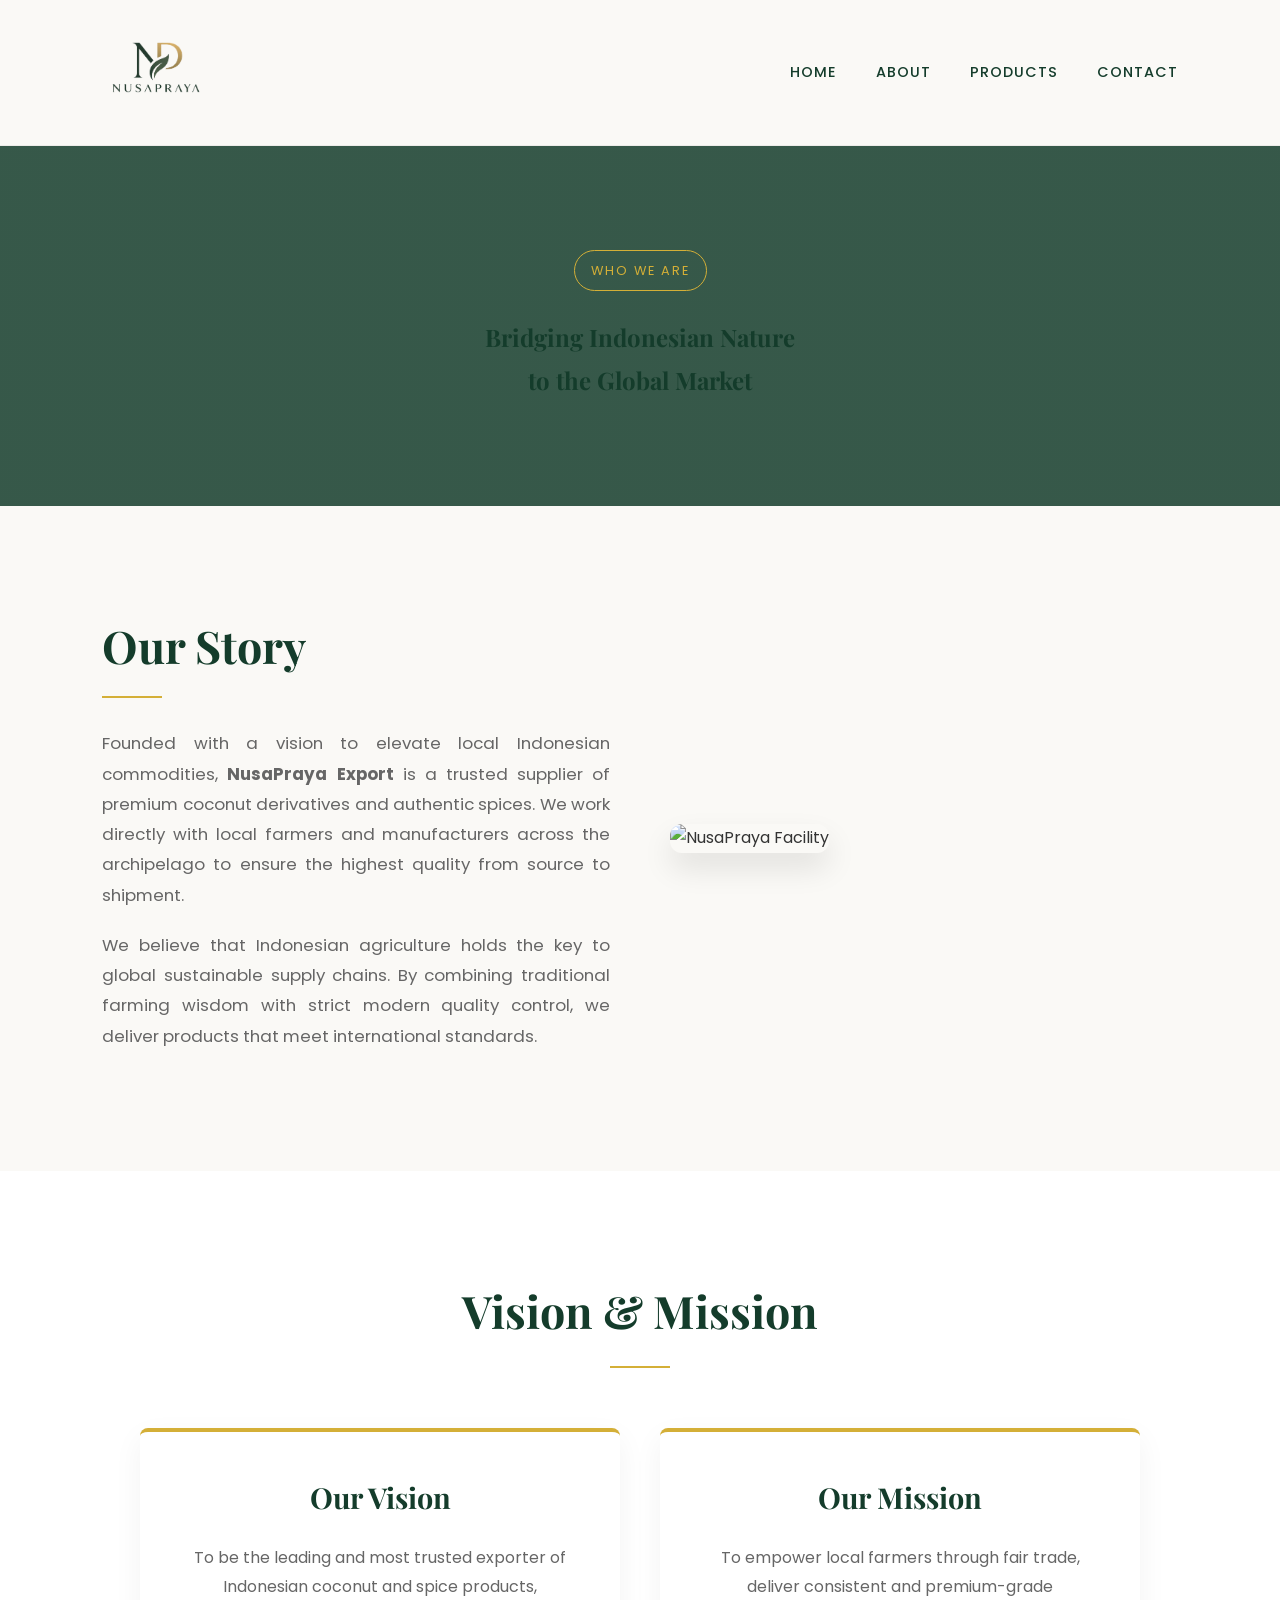
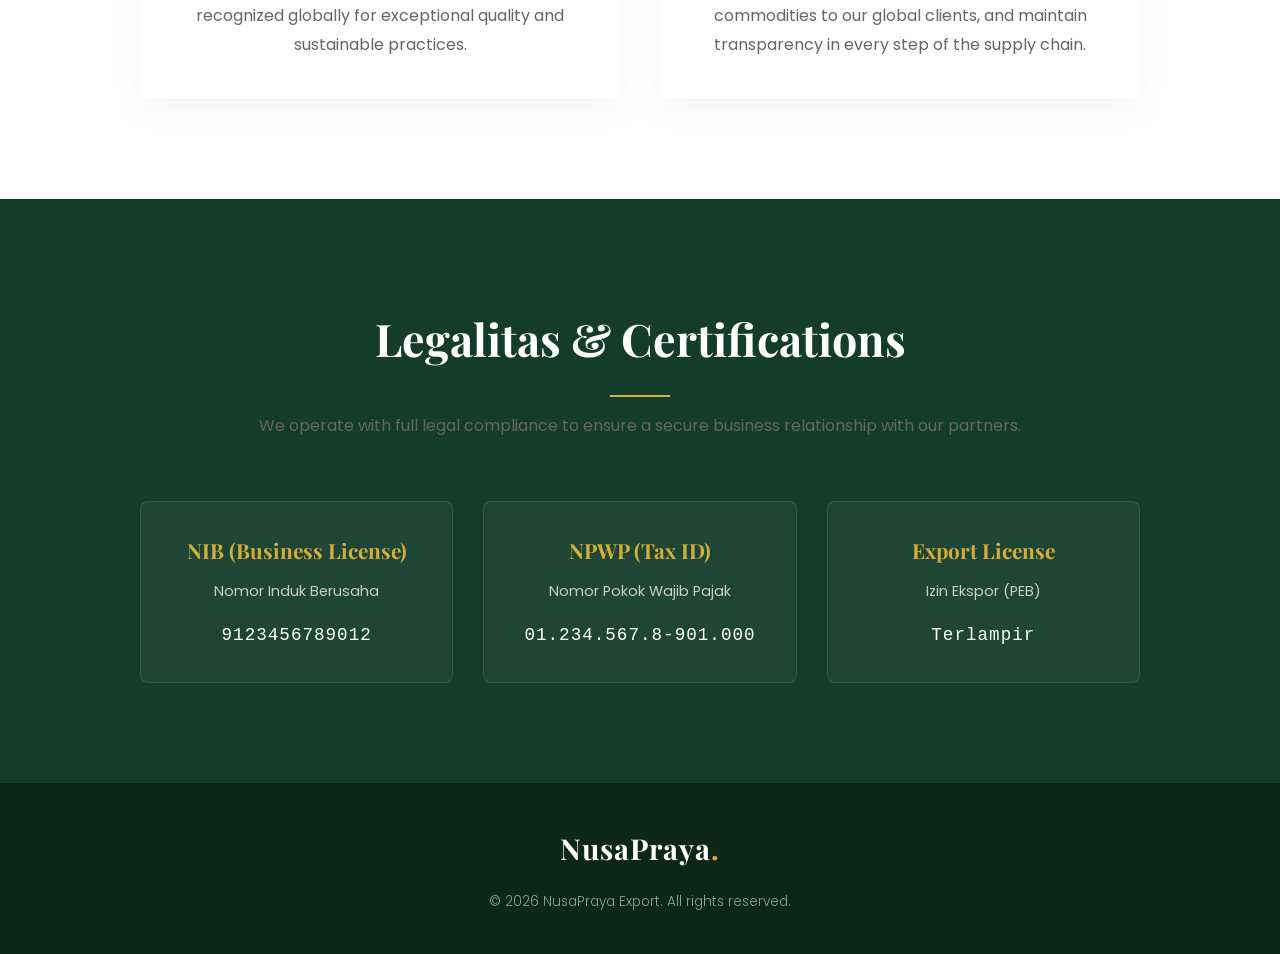
==== about.html @ 04ba330c "logo di semua halaman" ====
<!DOCTYPE html>
<html lang="en">
<head>
  <meta charset="UTF-8">
  <meta name="viewport" content="width=device-width, initial-scale=1.0">
  <title>About Us | NusaPraya Export</title>
  <link rel="icon" type="image/png" href="img/logo no bg.png">
  <link href="https://fonts.googleapis.com/css2?family=Playfair+Display:wght@600;700&family=Poppins:wght@300;400;500&display=swap" rel="stylesheet">
  <link rel="stylesheet" href="css/style.css">
</head>
<body>

  <header class="navbar">
    <div class="logo">
      <img src="img/logo no bg.png" alt="NusaPraya Logo" class="nav-logo">
    </div>
    <nav>
      <a href="index.html">Home</a>
      <a href="about.html">About</a> <!-- Menu About ditambahin -->
      <a href="products.html">Products</a>
      <a href="contact.html">Contact</a>
    </nav>
  </header>

  <!-- HERO ABOUT -->
  <section class="about-hero">
    <div class="hero-content">
      <span class="badge">Who We Are</span>
      <h1>Bridging Indonesian Nature<br>to the Global Market</h1>
    </div>
  </section>

  <!-- COMPANY STORY -->
  <section class="about-section">
    <div class="about-grid">
      <div class="about-text">
        <h2 class="section-title-left">Our Story</h2>
        <div class="divider-left"></div>
        <p>Founded with a vision to elevate local Indonesian commodities, <strong>NusaPraya Export</strong> is a trusted supplier of premium coconut derivatives and authentic spices. We work directly with local farmers and manufacturers across the archipelago to ensure the highest quality from source to shipment.</p>
        <p>We believe that Indonesian agriculture holds the key to global sustainable supply chains. By combining traditional farming wisdom with strict modern quality control, we deliver products that meet international standards.</p>
      </div>
      <div class="about-image">
        <!-- Ganti dengan gambar gudang / petani / tim lo -->
        <img src="https://images.unsplash.com/photo-1596040033229-a9821ebd058d?q=80&w=800&auto=format&fit=crop" alt="NusaPraya Facility" class="about-img">
      </div>
    </div>
  </section>

  <!-- VISION & MISSION -->
  <section class="vm-section alternate-bg">
    <div class="section-title">
      <h2>Vision & Mission</h2>
      <div class="divider"></div>
    </div>
    <div class="vm-grid">
      <div class="vm-card">
        <h3>Our Vision</h3>
        <p>To be the leading and most trusted exporter of Indonesian coconut and spice products, recognized globally for exceptional quality and sustainable practices.</p>
      </div>
      <div class="vm-card">
        <h3>Our Mission</h3>
        <p>To empower local farmers through fair trade, deliver consistent and premium-grade commodities to our global clients, and maintain transparency in every step of the supply chain.</p>
      </div>
    </div>
  </section>

  <!-- LEGALITAS & SERTIFIKASI -->
  <section class="legal-section">
    <div class="section-title">
      <h2>Legalitas & Certifications</h2>
      <div class="divider"></div>
      <p style="color: #666; margin-top: 15px;">We operate with full legal compliance to ensure a secure business relationship with our partners.</p>
    </div>
    <div class="legal-grid">
      <div class="legal-card">
        <h3>NIB (Business License)</h3>
        <p>Nomor Induk Berusaha</p>
        <p class="legal-number">9123456789012</p>
      </div>
      <div class="legal-card">
        <h3>NPWP (Tax ID)</h3>
        <p>Nomor Pokok Wajib Pajak</p>
        <p class="legal-number">01.234.567.8-901.000</p>
      </div>
      <div class="legal-card">
        <h3>Export License</h3>
        <p>Izin Ekspor (PEB)</p>
        <p class="legal-number">Terlampir</p>
      </div>
    </div>
  </section>

  <footer>
    <div class="footer-content">
      <div class="logo">NusaPraya<span>.</span></div>
      <p>&copy; 2026 NusaPraya Export. All rights reserved.</p>
    </div>
  </footer>

</body>
</html>
---- css/style.css ----
/* ================= VARIABLES ================= */
:root {
  --primary-green: #143c2b; /* Hijau Zamrud Gelap */
  --accent-gold: #d4af37;   /* Emas Mewah */
  --bg-light: #faf9f6;      /* Krem Bersih */
  --text-dark: #333333;
  --text-light: #666666;
}

* {
  margin: 0;
  padding: 0;
  box-sizing: border-box;
}

html {
  scroll-behavior: smooth;
}

body {
  background-color: var(--bg-light);
  color: var(--text-dark);
  font-family: 'Poppins', sans-serif;
  line-height: 1.8;
}

h1, h2, h3, h4 {
  font-family: 'Playfair Display', serif;
  color: var(--primary-green);
}

/* ================= NAVBAR ================= */
.navbar {
  display: flex;
  justify-content: space-between;
  align-items: center;
  padding: 25px 8%;
  background-color: rgba(250, 249, 246, 0.95);
  position: sticky;
  top: 0;
  z-index: 1000;
  border-bottom: 1px solid rgba(0,0,0,0.05);
}

.logo {
  font-family: 'Playfair Display', serif;
  font-size: 1.8rem;
  font-weight: 700;
  color: var(--primary-green);
  letter-spacing: 1px;
}

.logo span {
  color: var(--accent-gold);
}

.navbar nav a {
  text-decoration: none;
  color: var(--primary-green);
  margin-left: 35px;
  font-size: 0.9rem;
  font-weight: 500;
  text-transform: uppercase;
  letter-spacing: 1px;
  transition: color 0.3s;
}

.navbar nav a:hover {
  color: var(--accent-gold);
}

/* ================= HERO ================= */
.hero {
  height: 90vh;
  display: flex;
  align-items: center;
  justify-content: center;
  text-align: center;
  /* Pastikan gambar hero ada di folder img */
  background: linear-gradient(rgba(20, 60, 43, 0.85), rgba(20, 60, 43, 0.85)), url('../img/hero-banner.jpg') center/cover;
  color: white;
  padding: 0 20px;
}

.hero-content {
  max-width: 800px;
}

.badge {
  display: inline-block;
  border: 1px solid var(--accent-gold);
  color: var(--accent-gold);
  padding: 8px 16px;
  border-radius: 50px;
  font-size: 0.8rem;
  text-transform: uppercase;
  letter-spacing: 2px;
  margin-bottom: 25px;
}

.hero h1 {
  font-size: 4rem;
  color: white;
  line-height: 1.1;
  margin-bottom: 25px;
}

.hero p {
  font-size: 1.1rem;
  font-weight: 300;
  margin-bottom: 40px;
  color: #e0e0e0;
}

.btn-gold {
  display: inline-block;
  background-color: var(--accent-gold);
  color: var(--primary-green);
  padding: 15px 40px;
  text-decoration: none;
  font-weight: 600;
  letter-spacing: 1px;
  text-transform: uppercase;
  font-size: 0.9rem;
  transition: all 0.3s ease;
}

.btn-gold:hover {
  background-color: #b8952c;
  color: white;
}

/* ================= SECTIONS & TITLES ================= */
.section-title {
  text-align: center;
  margin-bottom: 60px;
}

.section-title h2 {
  font-size: 2.8rem;
  margin-bottom: 15px;
}

.divider {
  height: 2px;
  width: 60px;
  background-color: var(--accent-gold);
  margin: 0 auto;
}

.section-title p {
  margin-top: 20px;
  color: var(--text-light);
}

/* ================= CATEGORIES ================= */
.categories {
  padding: 100px 8%;
}

.category-grid {
  display: grid;
  grid-template-columns: repeat(auto-fit, minmax(350px, 1fr));
  gap: 40px;
}

.category-card {
  background: white;
  border-radius: 4px;
  overflow: hidden;
  box-shadow: 0 10px 30px rgba(0,0,0,0.05);
  transition: transform 0.3s ease;
}

.category-card:hover {
  transform: translateY(-10px);
}

.card-image {
  height: 250px;
  background-size: cover;
  background-position: center;
}

.coconut-bg {
  background-image: url('../img/image.png');
}

.spices-bg {
  background-image: url('../img/spices.png');
}

.card-content {
  padding: 40px;
}

.card-content h3 {
  font-size: 1.8rem;
  margin-bottom: 15px;
}

.card-content p {
  color: var(--text-light);
  margin-bottom: 25px;
  font-size: 0.95rem;
}

.link-arrow {
  color: var(--primary-green);
  text-decoration: none;
  font-weight: 600;
  text-transform: uppercase;
  font-size: 0.85rem;
  letter-spacing: 1px;
  border-bottom: 1px solid var(--accent-gold);
  padding-bottom: 5px;
  transition: color 0.3s;
}

.link-arrow:hover {
  color: var(--accent-gold);
}

/* ================= WHY US ================= */
.why {
  background-color: var(--primary-green);
  padding: 100px 8%;
}

.text-white h2 {
  color: white;
}

.why-grid {
  display: grid;
  grid-template-columns: repeat(auto-fit, minmax(220px, 1fr));
  gap: 40px;
  text-align: center;
}

.why-item h4 {
  color: var(--accent-gold);
  font-size: 1.3rem;
  margin-bottom: 15px;
}

.why-item p {
  color: #cccccc;
  font-size: 0.9rem;
  font-weight: 300;
}

/* ================= CONTACT CTA ================= */
.contact-cta {
  text-align: center;
  padding: 120px 20px;
  background-color: var(--bg-light);
}

.contact-cta h2 {
  font-size: 3rem;
  margin-bottom: 20px;
}

.contact-cta p {
  color: var(--text-light);
  margin-bottom: 40px;
  font-size: 1.1rem;
}

.btn-dark {
  display: inline-block;
  background-color: var(--primary-green);
  color: white;
  padding: 16px 45px;
  text-decoration: none;
  font-weight: 500;
  letter-spacing: 1px;
  text-transform: uppercase;
  font-size: 0.9rem;
  border-radius: 2px;
  transition: background-color 0.3s;
}

.btn-dark:hover {
  background-color: #0a2318;
}

/* ================= PRODUCT PAGE ================= */
.product-section {
  padding: 100px 8%;
}

.alternate-bg {
  background-color: white;
}

.product-grid {
  display: grid;
  grid-template-columns: repeat(auto-fit, minmax(300px, 1fr));
  gap: 40px; /* Jarak antar kotak dilebarin dikit */
  max-width: 1200px;
  margin: 0 auto;
}

.product-card {
  background-color: white; /* Kotak selalu putih bersih */
  border-radius: 12px; /* Bikin sudut agak melengkung, lebih modern */
  box-shadow: 0 4px 15px rgba(0,0,0,0.05); /* Bayangan halus */
  transition: all 0.4s ease;
  overflow: hidden;
  display: flex;
  flex-direction: column;
  border: 1px solid rgba(0,0,0,0.03); /* Border tipis banget biar tegas */
}

.product-card:hover {
  box-shadow: 0 15px 35px rgba(20, 60, 43, 0.15); /* Bayangan hijau elegan pas di-hover */
  transform: translateY(-8px); /* Naik lebih tinggi dikit */
}

/* Styling untuk gambar produk */
.product-img {
  width: 100%;
  height: 250px; /* Gambar dibikin lebih jangkung/gede */
  object-fit: contain; /* INI KUNCINYA: Biar gambar utuh ga kepotong */
  background-color: #f8f8f8; /* Kasih background abu muda buat gambar yg transparan */
  padding: 20px; /* Kasih jarak biar produk ga mentok pinggir */
  border-bottom: 1px solid rgba(0,0,0,0.05);
}

/* Jarak teks di dalam card */
.product-card h3 {
  font-size: 1.4rem;
  margin-top: 25px;
  margin-bottom: 10px;
  color: var(--primary-green);
  padding: 0 30px;
  text-align: center; /* Teks judul jadi di tengah */
}

.product-card p {
  color: var(--text-light);
  font-size: 0.95rem;
  padding: 0 30px 30px 30px;
  text-align: center; /* Teks deskripsi di tengah */
  flex-grow: 1; /* Biar kotak tetap sejajar walau teksnya beda panjang */
}

/* ================= FOOTER ================= */
footer {
  background-color: #0d261a;
  padding: 40px;
  text-align: center;
}

.footer-content .logo {
  color: white;
  margin-bottom: 15px;
}

footer p {
  color: #88a395;
  font-size: 0.85rem;
  font-weight: 300;
}

/* ================= RESPONSIVE ================= */
@media (max-width: 900px) {
  .hero h1 { font-size: 2.8rem; }
  .navbar { flex-direction: column; padding: 20px; }
  .navbar nav { margin-top: 15px; }
  .navbar nav a { margin: 0 10px; font-size: 0.8rem; }
  .section-title h2 { font-size: 2.2rem; }
  .categories { padding: 60px 5%; }
  .product-section { padding: 60px 5%; }
} 

/* ================= CONTACT PAGE ================= */
.contact-section {
  display: flex;
  flex-wrap: wrap;
  min-height: 80vh; /* Biar tingginya pas di layar */
}

.contact-info {
  flex: 1;
  padding: 80px 8%;
  background-color: var(--bg-light);
  min-width: 350px;
}

.contact-map {
  flex: 1;
  min-width: 350px;
  min-height: 500px;
}

.section-title-left {
  font-size: 2.8rem;
  color: var(--primary-green);
  margin-bottom: 10px;
}

.divider-left {
  height: 2px;
  width: 60px;
  background-color: var(--accent-gold);
  margin-bottom: 30px;
}

.contact-desc {
  color: var(--text-light);
  margin-bottom: 40px;
  font-size: 1.1rem;
}

.info-block {
  margin-bottom: 30px;
}

.info-block h4 {
  color: var(--primary-green);
  font-size: 1.2rem;
  margin-bottom: 10px;
}

.info-block p {
  color: var(--text-light);
  line-height: 1.8;
}

.info-block a {
  color: var(--text-light);
  text-decoration: none;
  transition: color 0.3s;
}

.info-block a:hover {
  color: var(--accent-gold);
}

/* Responsive buat HP */
@media (max-width: 768px) {
  .contact-section {
    flex-direction: column;
  }
  .contact-info {
    padding: 60px 5%;
  }
  .contact-map {
    min-height: 400px;
  }
}

.nav-logo {
  height: 80px; /* Sesuaikan tingginya biar pas di navbar */
  width: auto;
}

/* ================= ABOUT PAGE ================= */
.about-hero {
  height: 40vh;
  display: flex;
  align-items: center;
  justify-content: center;
  text-align: center;
  background: linear-gradient(rgba(20, 60, 43, 0.85), rgba(20, 60, 43, 0.85)), url('https://images.unsplash.com/photo-1587304956236-7b4204082845?q=80&w=1920&auto=format&fit=crop') center/cover;
  color: white;
  padding: 0 20px;
}

.about-section {
  padding: 100px 8%;
}

.about-grid {
  display: grid;
  grid-template-columns: 1fr 1fr;
  gap: 60px;
  align-items: center;
  max-width: 1200px;
  margin: 0 auto;
}

.about-text p {
  color: var(--text-light);
  margin-bottom: 20px;
  font-size: 1.05rem;
  text-align: justify;
}

.about-img {
  width: 100%;
  border-radius: 12px;
  box-shadow: 0 15px 30px rgba(0,0,0,0.1);
  object-fit: cover;
}

/* Vision & Mission */
.vm-section {
  padding: 100px 8%;
}

.vm-grid {
  display: grid;
  grid-template-columns: 1fr 1fr;
  gap: 40px;
  max-width: 1000px;
  margin: 0 auto;
}

.vm-card {
  background: white;
  padding: 40px;
  border-radius: 8px;
  border-top: 4px solid var(--accent-gold);
  box-shadow: 0 10px 30px rgba(0,0,0,0.05);
  text-align: center;
}

.vm-card h3 {
  font-size: 1.8rem;
  margin-bottom: 20px;
}

.vm-card p {
  color: var(--text-light);
}

/* Legalitas */
.legal-section {
  padding: 100px 8%;
  background-color: var(--primary-green);
  color: white;
}

.legal-section .section-title h2 {
  color: white;
}

.legal-grid {
  display: grid;
  grid-template-columns: repeat(auto-fit, minmax(250px, 1fr));
  gap: 30px;
  max-width: 1000px;
  margin: 0 auto;
  text-align: center;
}

.legal-card {
  background: rgba(255, 255, 255, 0.05);
  border: 1px solid rgba(255, 255, 255, 0.1);
  padding: 30px;
  border-radius: 8px;
}

.legal-card h3 {
  color: var(--accent-gold);
  font-size: 1.3rem;
  margin-bottom: 10px;
}

.legal-card p {
  color: #ccc;
  font-size: 0.9rem;
}

.legal-number {
  margin-top: 15px;
  font-family: monospace;
  font-size: 1.1rem !important;
  color: white !important;
  letter-spacing: 1px;
}

/* Responsive */
@media (max-width: 900px) {
  .about-grid, .vm-grid {
    grid-template-columns: 1fr;
  }
  .about-section, .vm-section, .legal-section {
    padding: 60px 5%;
  }
}
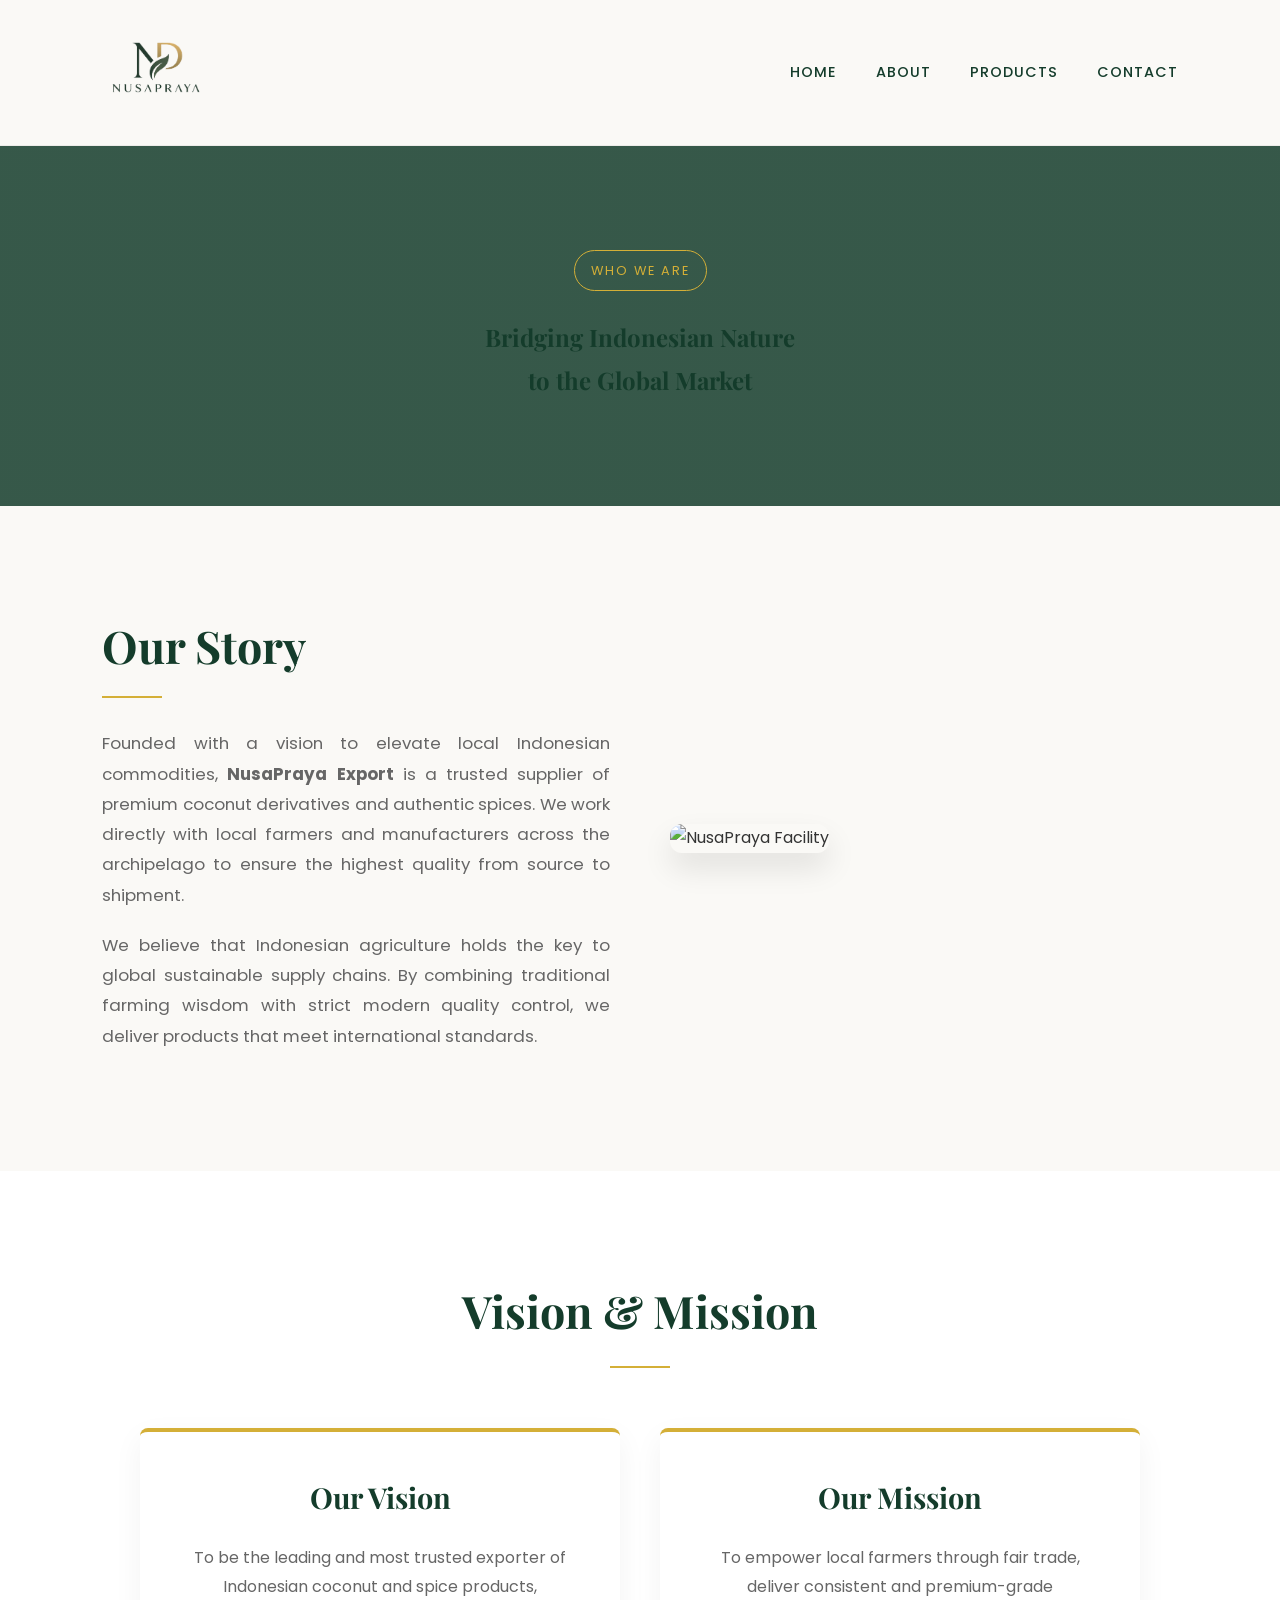
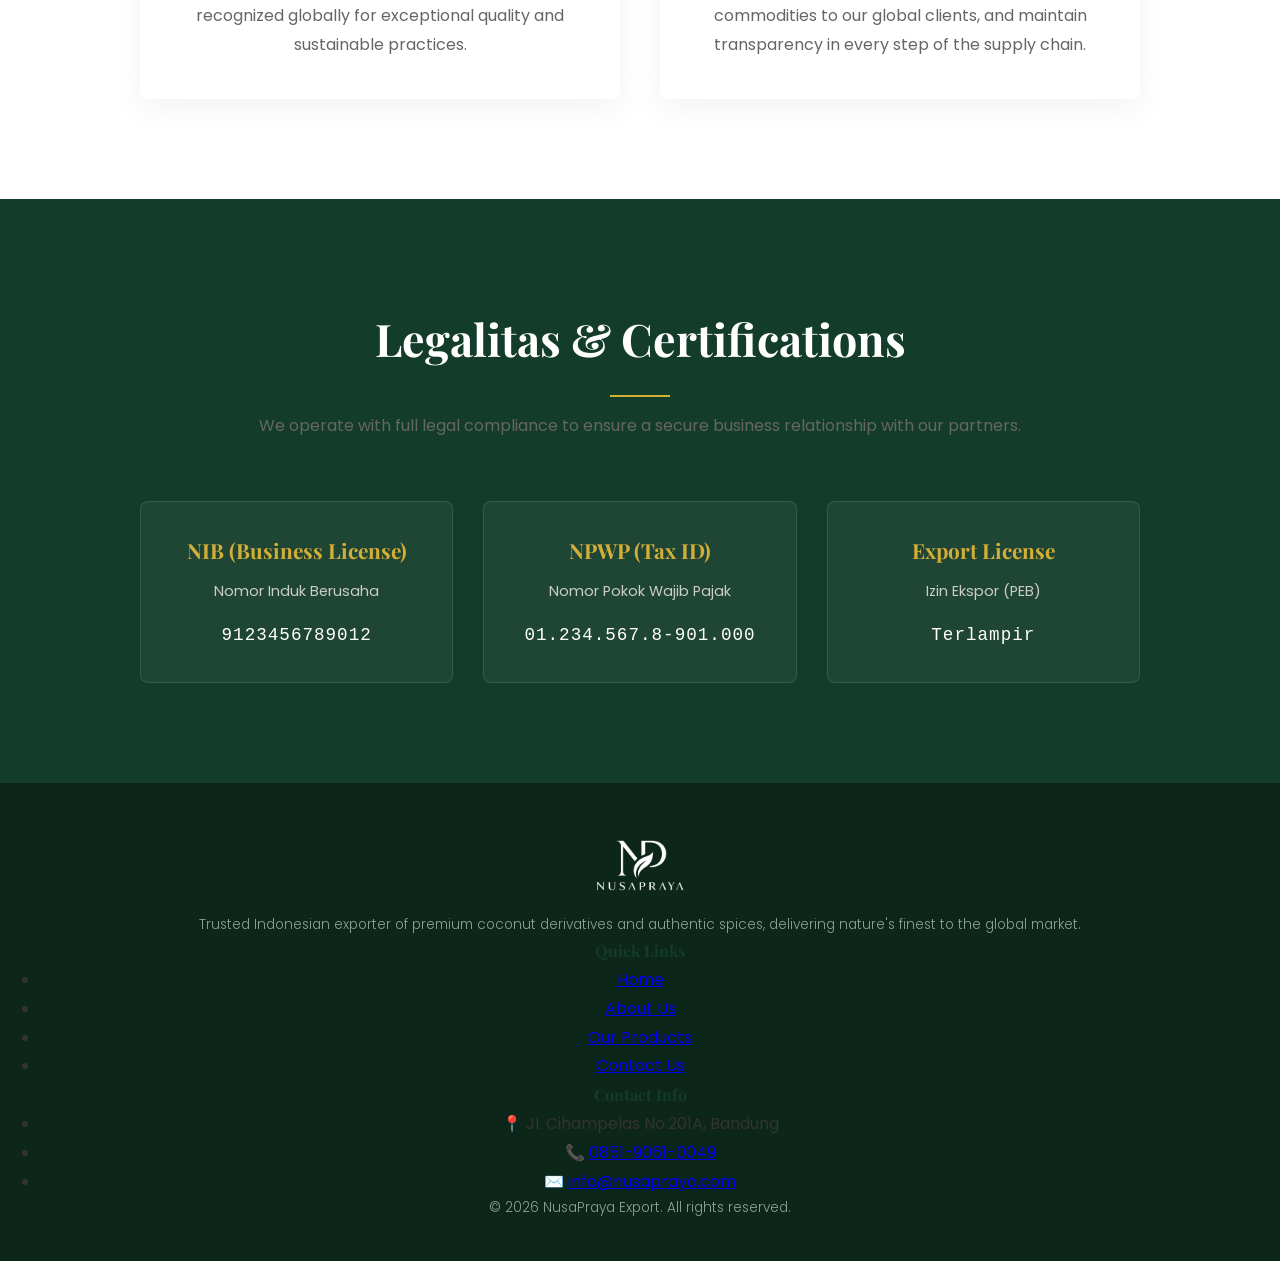
==== commit 70d02a5e: "footer" ====
--- a/about.html
+++ b/about.html
@@ -90,9 +90,43 @@
     </div>
   </section>
 
+    <!-- FOOTER BARU -->
   <footer>
-    <div class="footer-content">
-      <div class="logo">NusaPraya<span>.</span></div>
+    <div class="footer-container">
+      
+      <!-- Kolom 1: Logo & Deskripsi -->
+      <div class="footer-col">
+        <div class="footer-logo">
+          <img src="img/logo no bg.png" alt="NusaPraya Logo" class="nav-logo" style="filter: brightness(0) invert(1);"> <!-- Filter biar logo jadi putih -->
+        </div>
+        <p class="footer-desc">Trusted Indonesian exporter of premium coconut derivatives and authentic spices, delivering nature's finest to the global market.</p>
+      </div>
+
+      <!-- Kolom 2: Quick Links -->
+      <div class="footer-col">
+        <h4>Quick Links</h4>
+        <ul class="footer-links">
+          <li><a href="index.html">Home</a></li>
+          <li><a href="about.html">About Us</a></li>
+          <li><a href="products.html">Our Products</a></li>
+          <li><a href="contact.html">Contact Us</a></li>
+        </ul>
+      </div>
+
+      <!-- Kolom 3: Kontak -->
+      <div class="footer-col">
+        <h4>Contact Info</h4>
+        <ul class="footer-links">
+          <li>📍 Jl. Cihampelas No.201A, Bandung</li>
+          <li>📞 <a href="tel:+6285190610049">0851-9061-0049</a></li>
+          <li>✉️ <a href="mailto:info@nusapraya.com">info@nusapraya.com</a></li>
+        </ul>
+      </div>
+
+    </div>
+
+    <!-- Copyright -->
+    <div class="footer-bottom">
       <p>&copy; 2026 NusaPraya Export. All rights reserved.</p>
     </div>
   </footer>
--- a/css/style.css
+++ b/css/style.css
@@ -582,4 +582,99 @@
   .about-section, .vm-section, .legal-section {
     padding: 60px 5%;
   }
+}
+
+/* ================= PRODUCT DETAIL PAGE ================= */
+.detail-section {
+  padding: 100px 8%;
+  background-color: var(--bg-light);
+}
+
+.detail-grid {
+  display: grid;
+  grid-template-columns: 1fr 1fr;
+  gap: 60px;
+  max-width: 1200px;
+  margin: 0 auto;
+  align-items: start;
+}
+
+.detail-image img {
+  width: 100%;
+  border-radius: 12px;
+  box-shadow: 0 10px 30px rgba(0,0,0,0.1);
+  object-fit: cover;
+  background-color: white;
+  padding: 20px;
+}
+
+.detail-info h1 {
+  font-size: 2.8rem;
+  color: var(--primary-green);
+  margin-bottom: 10px;
+}
+
+.detail-desc {
+  color: var(--text-light);
+  font-size: 1.05rem;
+  margin-bottom: 30px;
+  line-height: 1.8;
+}
+
+.spec-heading {
+  font-size: 1.5rem;
+  color: var(--primary-green);
+  margin-bottom: 15px;
+  border-bottom: 1px solid rgba(0,0,0,0.1);
+  padding-bottom: 10px;
+}
+
+/* Tombol View Details di Katalog */
+.btn-detail {
+  display: inline-block;
+  text-align: center;
+  background-color: transparent;
+  color: var(--primary-green);
+  border: 1px solid var(--primary-green);
+  padding: 10px 20px;
+  margin: 0 30px 30px 30px;
+  border-radius: 4px;
+  font-family: 'Poppins', sans-serif;
+  font-weight: 500;
+  text-decoration: none;
+  cursor: pointer;
+  transition: all 0.3s ease;
+}
+
+.btn-detail:hover {
+  background-color: var(--primary-green);
+  color: white;
+}
+
+/* Responsive */
+@media (max-width: 900px) {
+  .detail-grid {
+    grid-template-columns: 1fr;
+  }
+  .detail-section {
+    padding: 60px 5%;
+  }
+}
+
+/* Tombol WhatsApp di Halaman Detail */
+.btn-wa-modal {
+  display: block;
+  text-align: center;
+  background-color: #25D366; /* Warna hijau khas WhatsApp */
+  color: white !important; /* Biar teksnya putih, bukan biru link */
+  padding: 15px;
+  text-decoration: none; /* Hilangin garis bawah */
+  border-radius: 4px;
+  font-weight: 600;
+  transition: background-color 0.3s;
+  max-width: 300px;
+}
+
+.btn-wa-modal:hover {
+  background-color: #128C7E; /* Hijau agak gelap pas di-hover */
 }
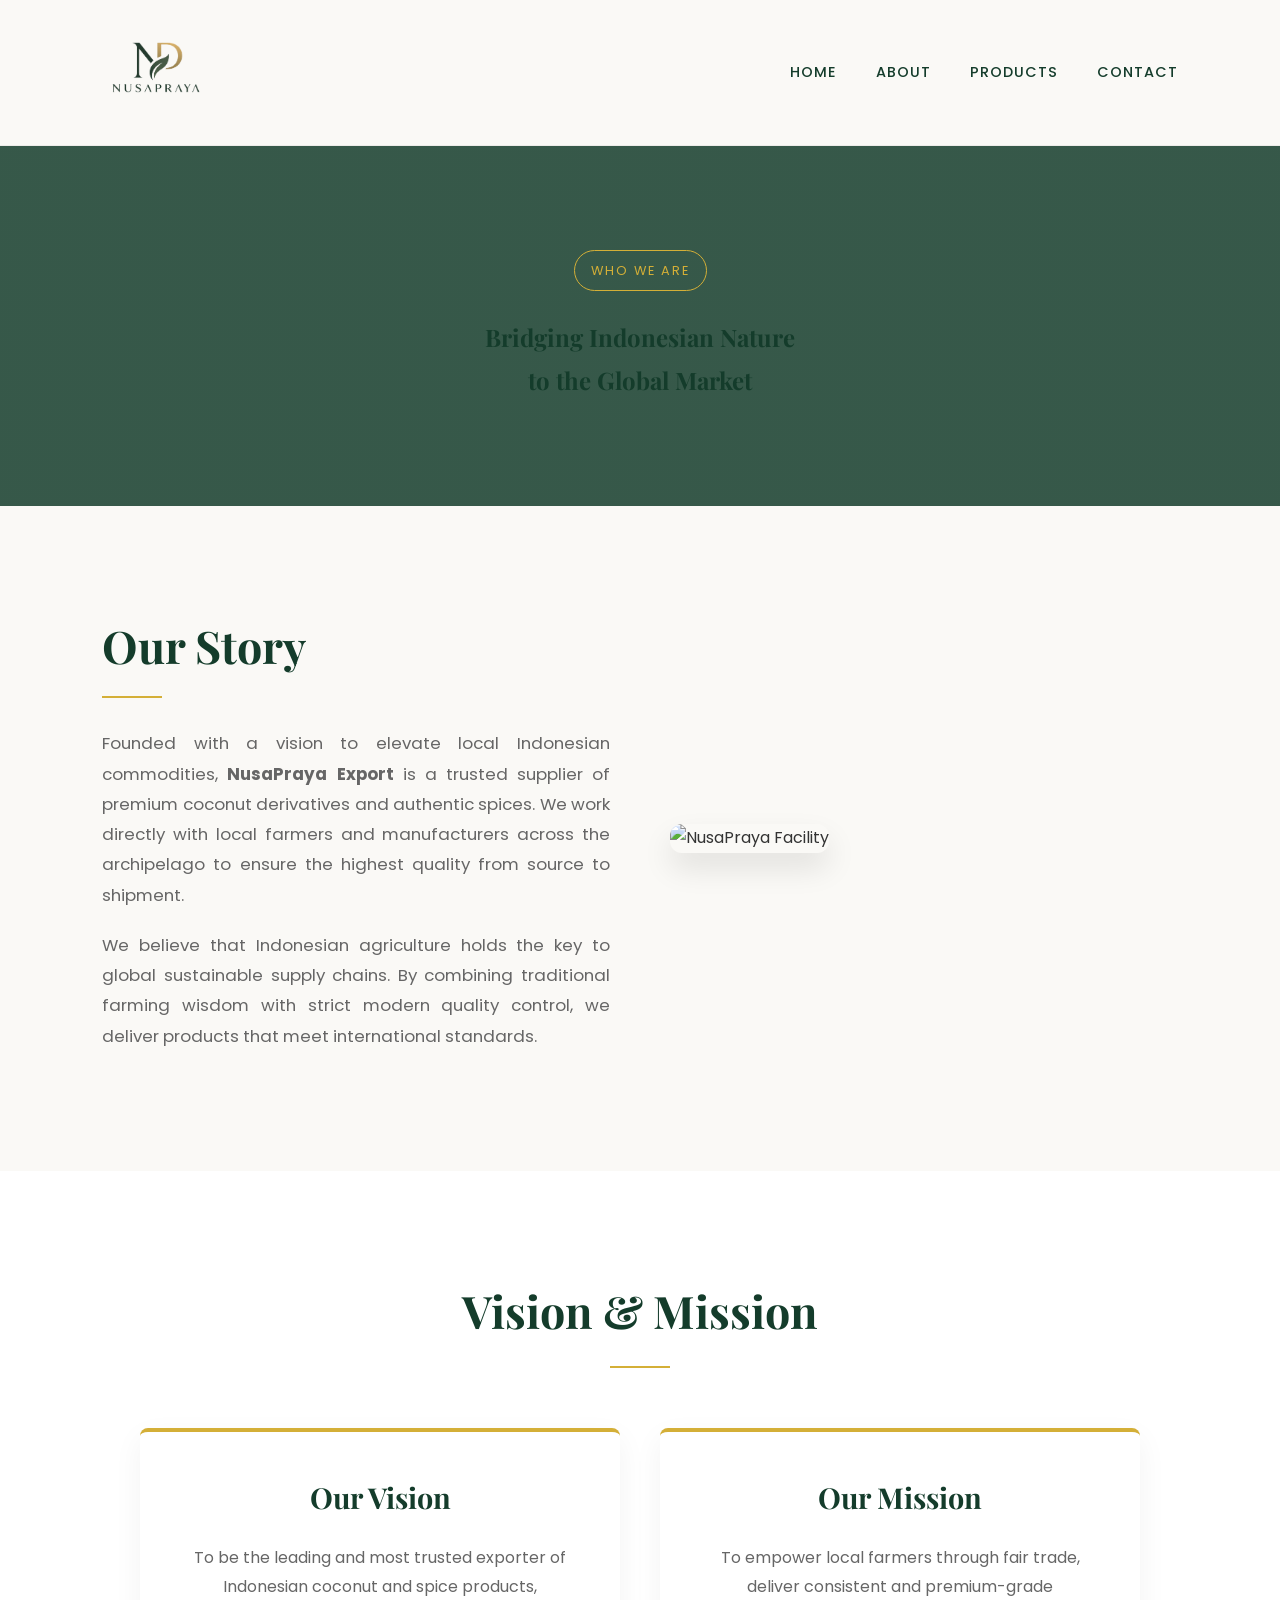
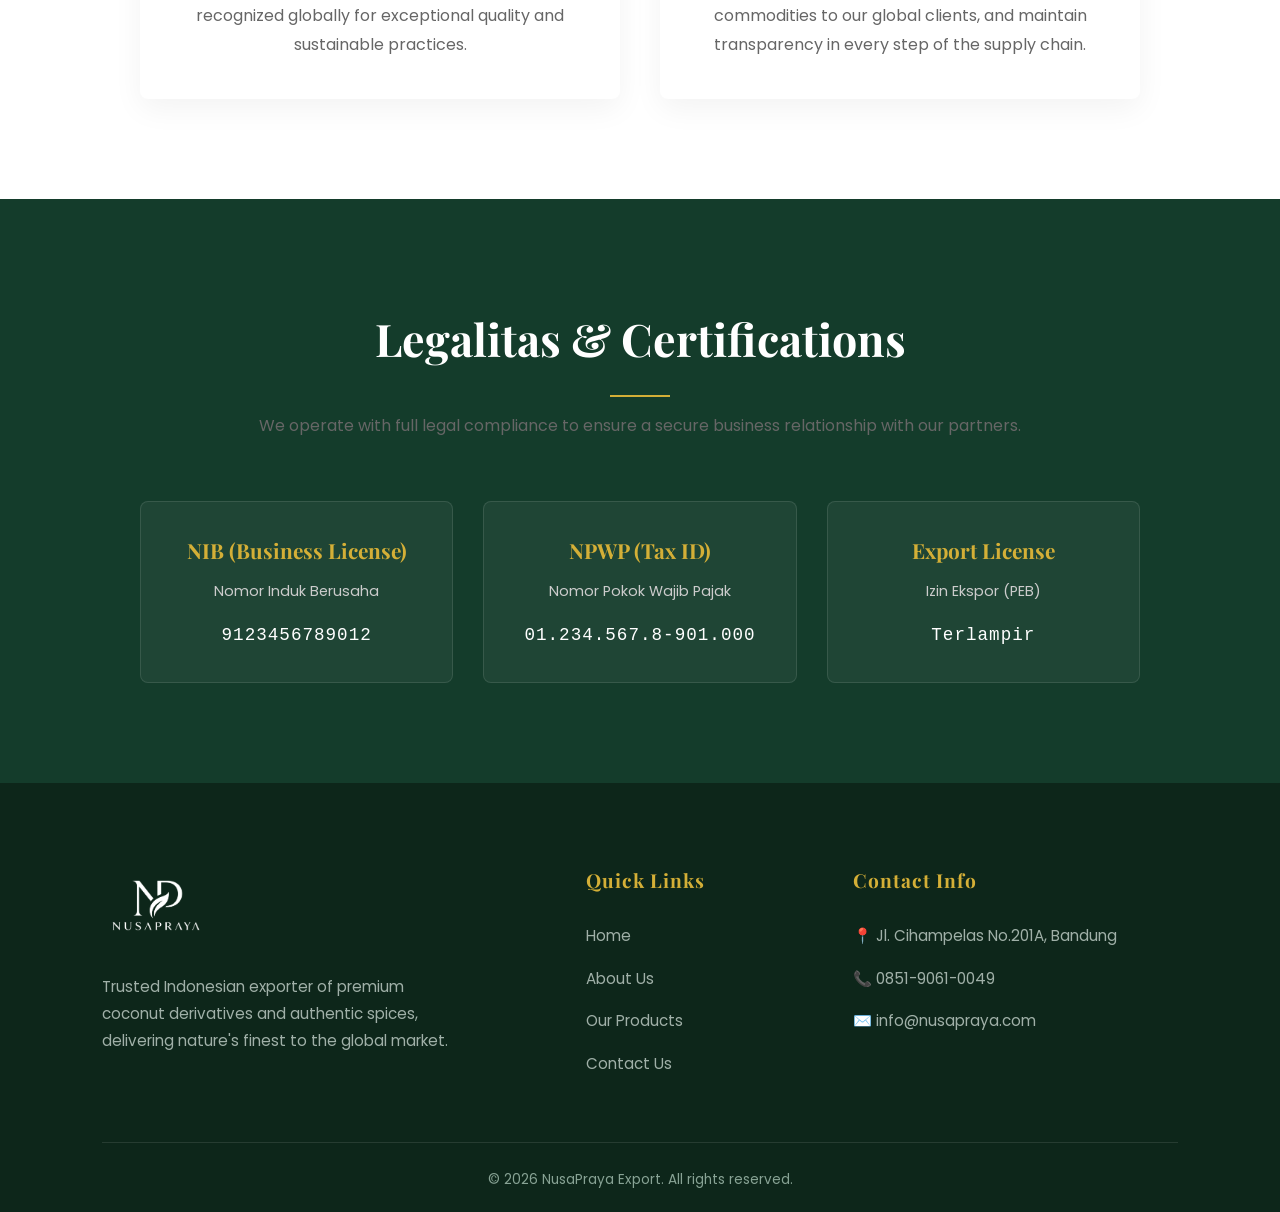
==== commit 822fb024: "meta seo" ====
--- a/about.html
+++ b/about.html
@@ -3,7 +3,8 @@
 <head>
   <meta charset="UTF-8">
   <meta name="viewport" content="width=device-width, initial-scale=1.0">
-  <title>About Us | NusaPraya Export</title>
+  <title>About Us | Nusapraya Export</title>
+  <meta name="description" content="Learn about Nusapraya Export, a trusted Indonesian supplier bridging local farmers with the global market. Discover our vision, mission, and legal certifications.">
   <link rel="icon" type="image/png" href="img/logo no bg.png">
   <link href="https://fonts.googleapis.com/css2?family=Playfair+Display:wght@600;700&family=Poppins:wght@300;400;500&display=swap" rel="stylesheet">
   <link rel="stylesheet" href="css/style.css">
--- a/css/style.css
+++ b/css/style.css
@@ -348,21 +348,76 @@
 }
 
 /* ================= FOOTER ================= */
+/* ================= FOOTER BARU ================= */
 footer {
-  background-color: #0d261a;
-  padding: 40px;
-  text-align: center;
-}
-
-.footer-content .logo {
-  color: white;
+  background-color: #0d261a; /* Hijau super gelap */
+  padding: 80px 8% 20px 8%;
+  color: white;
+}
+
+.footer-container {
+  display: grid;
+  grid-template-columns: 2fr 1fr 1.5fr;
+  gap: 50px;
+  max-width: 1200px;
+  margin: 0 auto;
+  border-bottom: 1px solid rgba(255, 255, 255, 0.1);
+  padding-bottom: 50px;
+}
+
+.footer-col h4 {
+  color: var(--accent-gold);
+  font-size: 1.2rem;
+  margin-bottom: 25px;
+  font-family: 'Playfair Display', serif;
+  letter-spacing: 1px;
+}
+
+.footer-desc {
+  color: #a0b0a8;
+  font-size: 0.95rem;
+  line-height: 1.8;
+  margin-top: 20px;
+  max-width: 350px;
+}
+
+.footer-links {
+  list-style: none;
+  padding: 0;
+}
+
+.footer-links li {
   margin-bottom: 15px;
-}
-
-footer p {
+  color: #a0b0a8;
+  font-size: 0.95rem;
+}
+
+.footer-links a {
+  color: #a0b0a8;
+  text-decoration: none;
+  transition: color 0.3s ease;
+}
+
+.footer-links a:hover {
+  color: var(--accent-gold); /* Berubah emas pas di-hover */
+}
+
+.footer-bottom {
+  text-align: center;
+  padding-top: 25px;
+}
+
+.footer-bottom p {
   color: #88a395;
   font-size: 0.85rem;
-  font-weight: 300;
+}
+
+/* Responsive buat HP */
+@media (max-width: 900px) {
+  .footer-container {
+    grid-template-columns: 1fr;
+    gap: 40px;
+  }
 }
 
 /* ================= RESPONSIVE ================= */
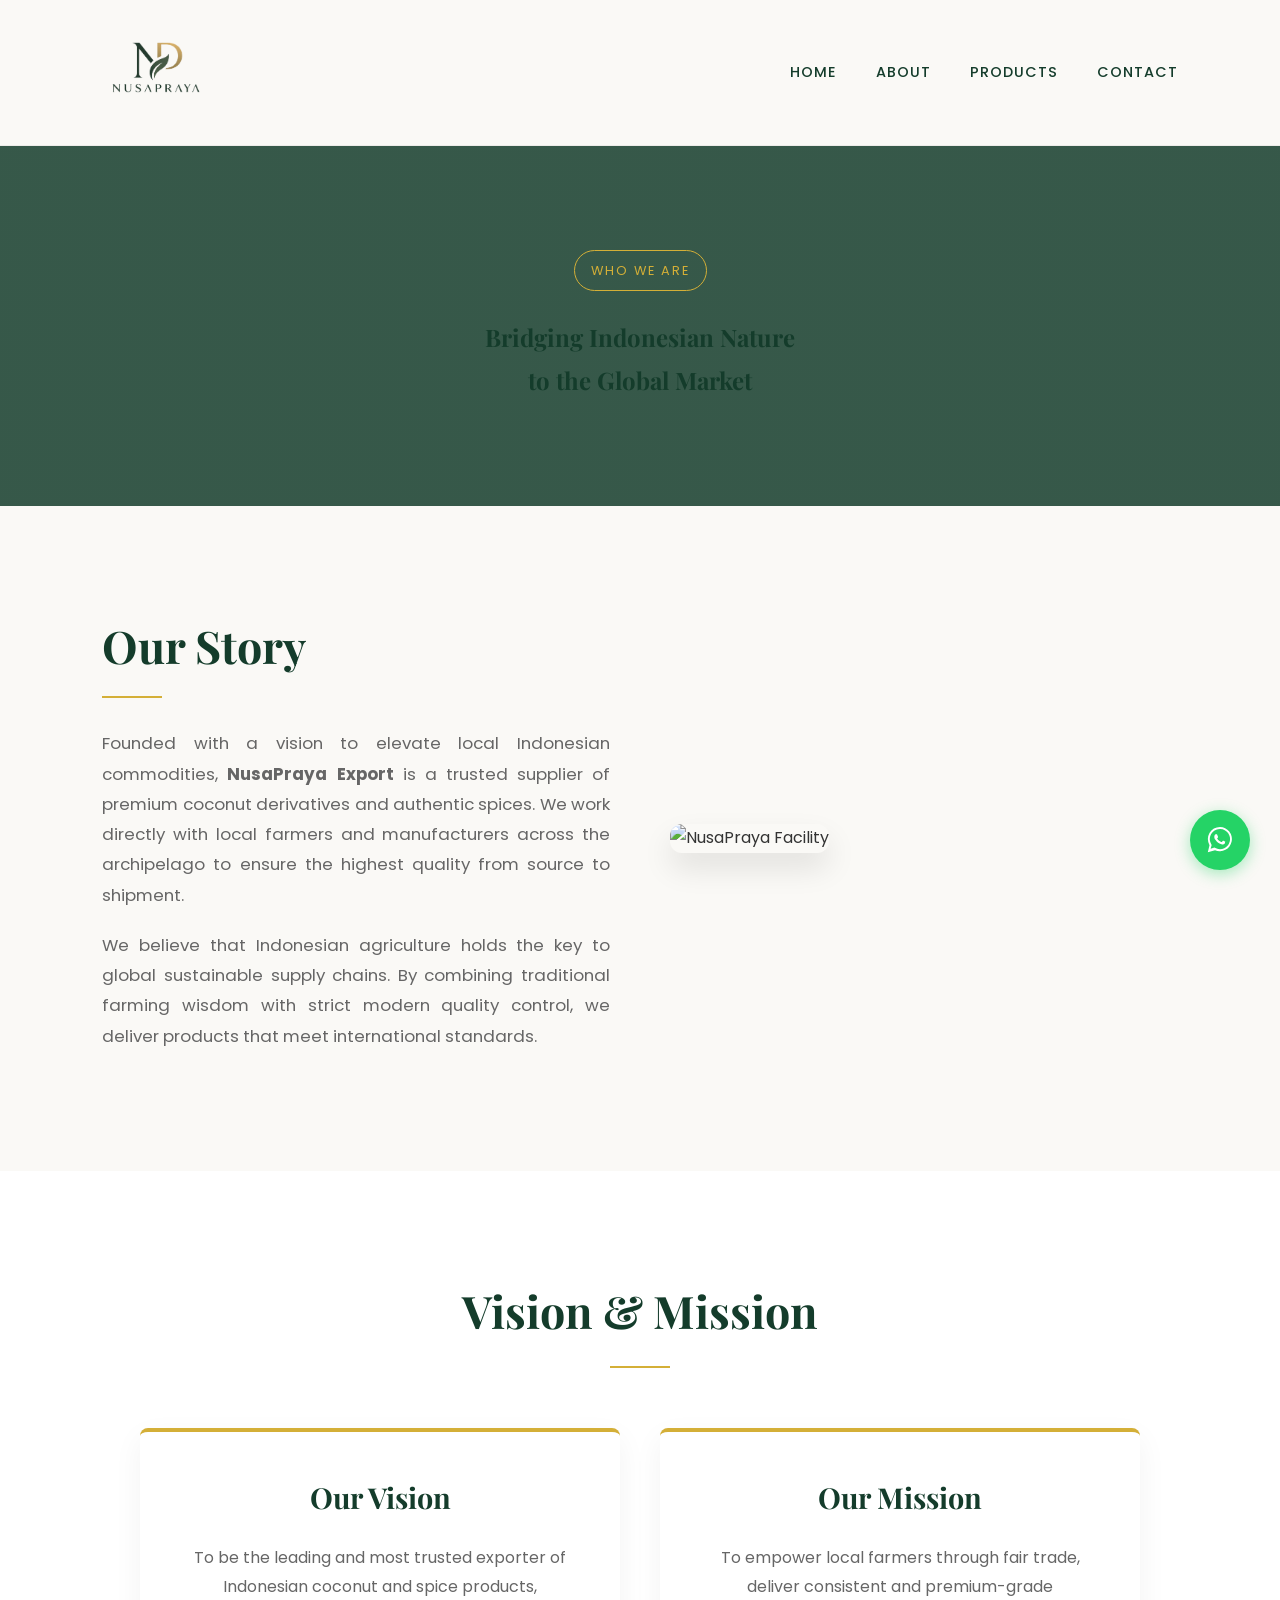
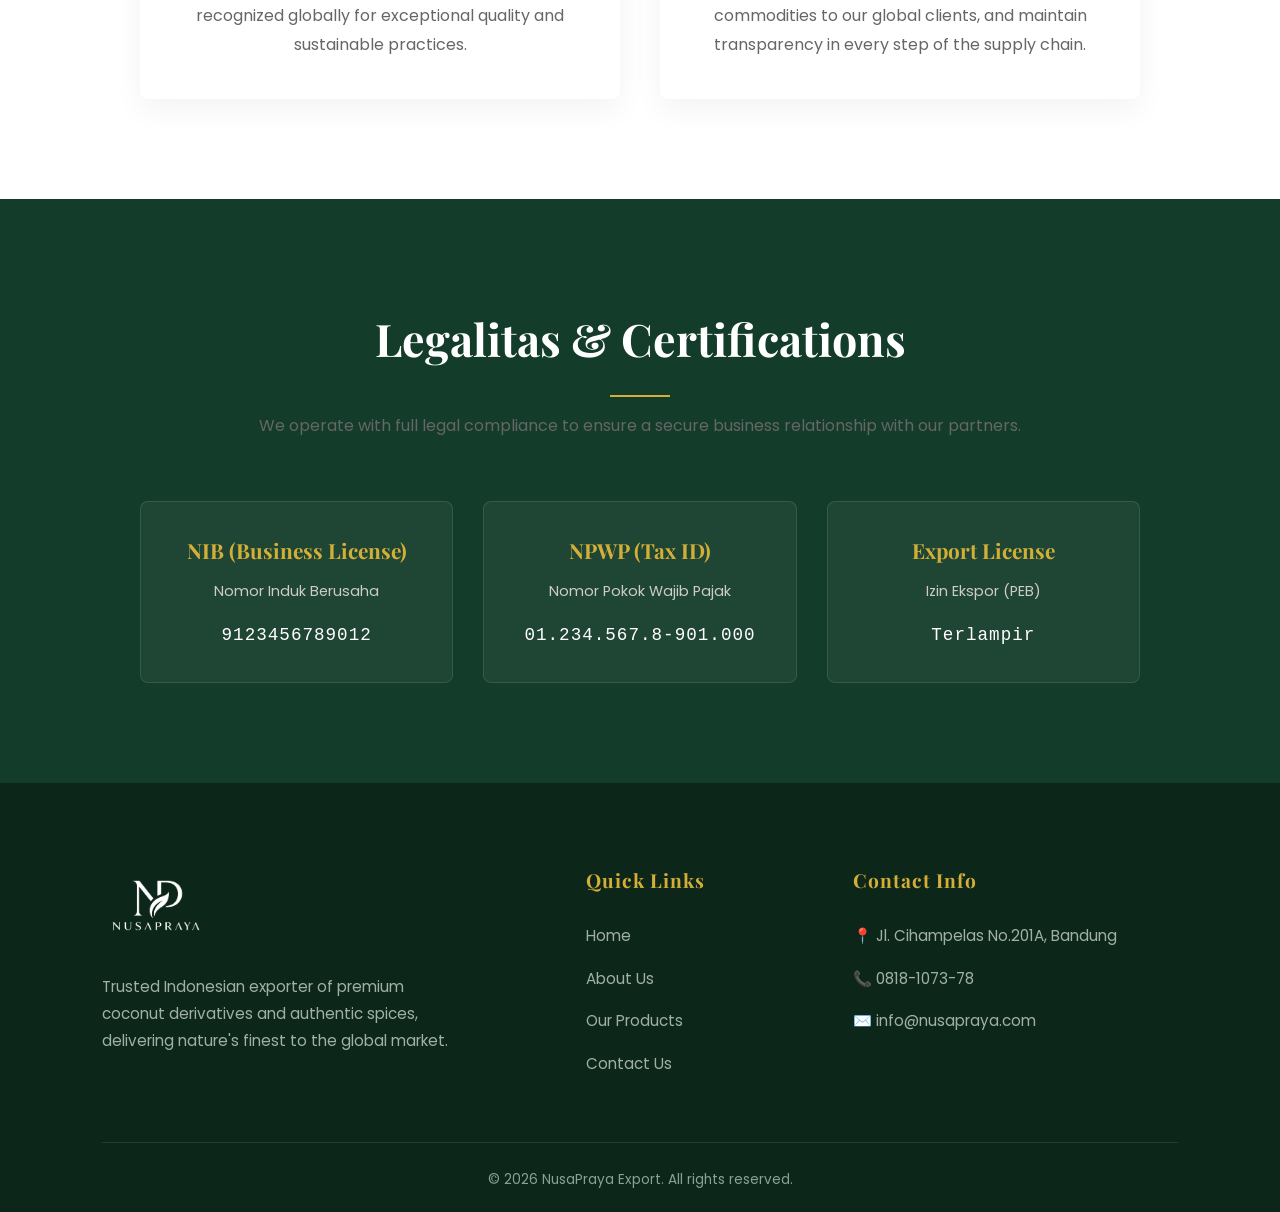
==== commit bfa36b39: "floating wa" ====
--- a/about.html
+++ b/about.html
@@ -119,7 +119,7 @@
         <h4>Contact Info</h4>
         <ul class="footer-links">
           <li>📍 Jl. Cihampelas No.201A, Bandung</li>
-          <li>📞 <a href="tel:+6285190610049">0851-9061-0049</a></li>
+          <li>📞 <a href="tel:+62818107378">0818-1073-78</a></li>
           <li>✉️ <a href="mailto:info@nusapraya.com">info@nusapraya.com</a></li>
         </ul>
       </div>
@@ -132,5 +132,9 @@
     </div>
   </footer>
 
+<a href="https://wa.me/62818107378?text=Halo%20NusaPraya,%20saya%20mau%20bertanya%20mengenai%20produk." class="floating-wa" target="_blank">
+  <svg viewBox="0 0 32 32" width="30" height="30" fill="white"><path d="M16 2a13 13 0 0 0-11.2 19.5L3 29l7.7-2a13 13 0 1 0 5.3-25zm0 23.8a10.8 10.8 0 0 1-5.5-1.5l-.4-.2-4.1 1.1 1.1-4-.3-.4A10.8 10.8 0 1 1 16 25.8zm6-8c-.3-.2-1.9-.9-2.2-1-.3-.1-.5-.2-.7.1-.2.3-.8 1-1 1.2-.2.2-.3.2-.6.1-1.9-.9-3.1-1.6-4.4-3.6-.3-.5.3-.5.8-1.5.1-.2 0-.4 0-.5 0-.2-.7-1.7-.9-2.3-.2-.6-.5-.5-.7-.5h-.6c-.2 0-.5.1-.8.4-.3.3-1 1-1 2.5s1 2.9 1.2 3.1c.2.2 2 3.1 4.9 4.3 1.8.8 2.5.9 3.4.7.5-.1 1.6-.7 1.8-1.3.2-.6.2-1.1.2-1.3-.1-.1-.3-.2-.6-.4z"/></svg>
+</a>
+
 </body>
 </html>
--- a/css/style.css
+++ b/css/style.css
@@ -732,4 +732,24 @@
 
 .btn-wa-modal:hover {
   background-color: #128C7E; /* Hijau agak gelap pas di-hover */
+}
+
+.floating-wa {
+  position: fixed;
+  bottom: 30px;
+  right: 30px;
+  background-color: #25D366;
+  width: 60px;
+  height: 60px;
+  border-radius: 50%;
+  display: flex;
+  align-items: center;
+  justify-content: center;
+  box-shadow: 0 4px 15px rgba(37, 211, 102, 0.4);
+  z-index: 9999;
+  transition: transform 0.3s ease, background-color 0.3s;
+}
+.floating-wa:hover {
+  transform: scale(1.1);
+  background-color: #128C7E;
 }
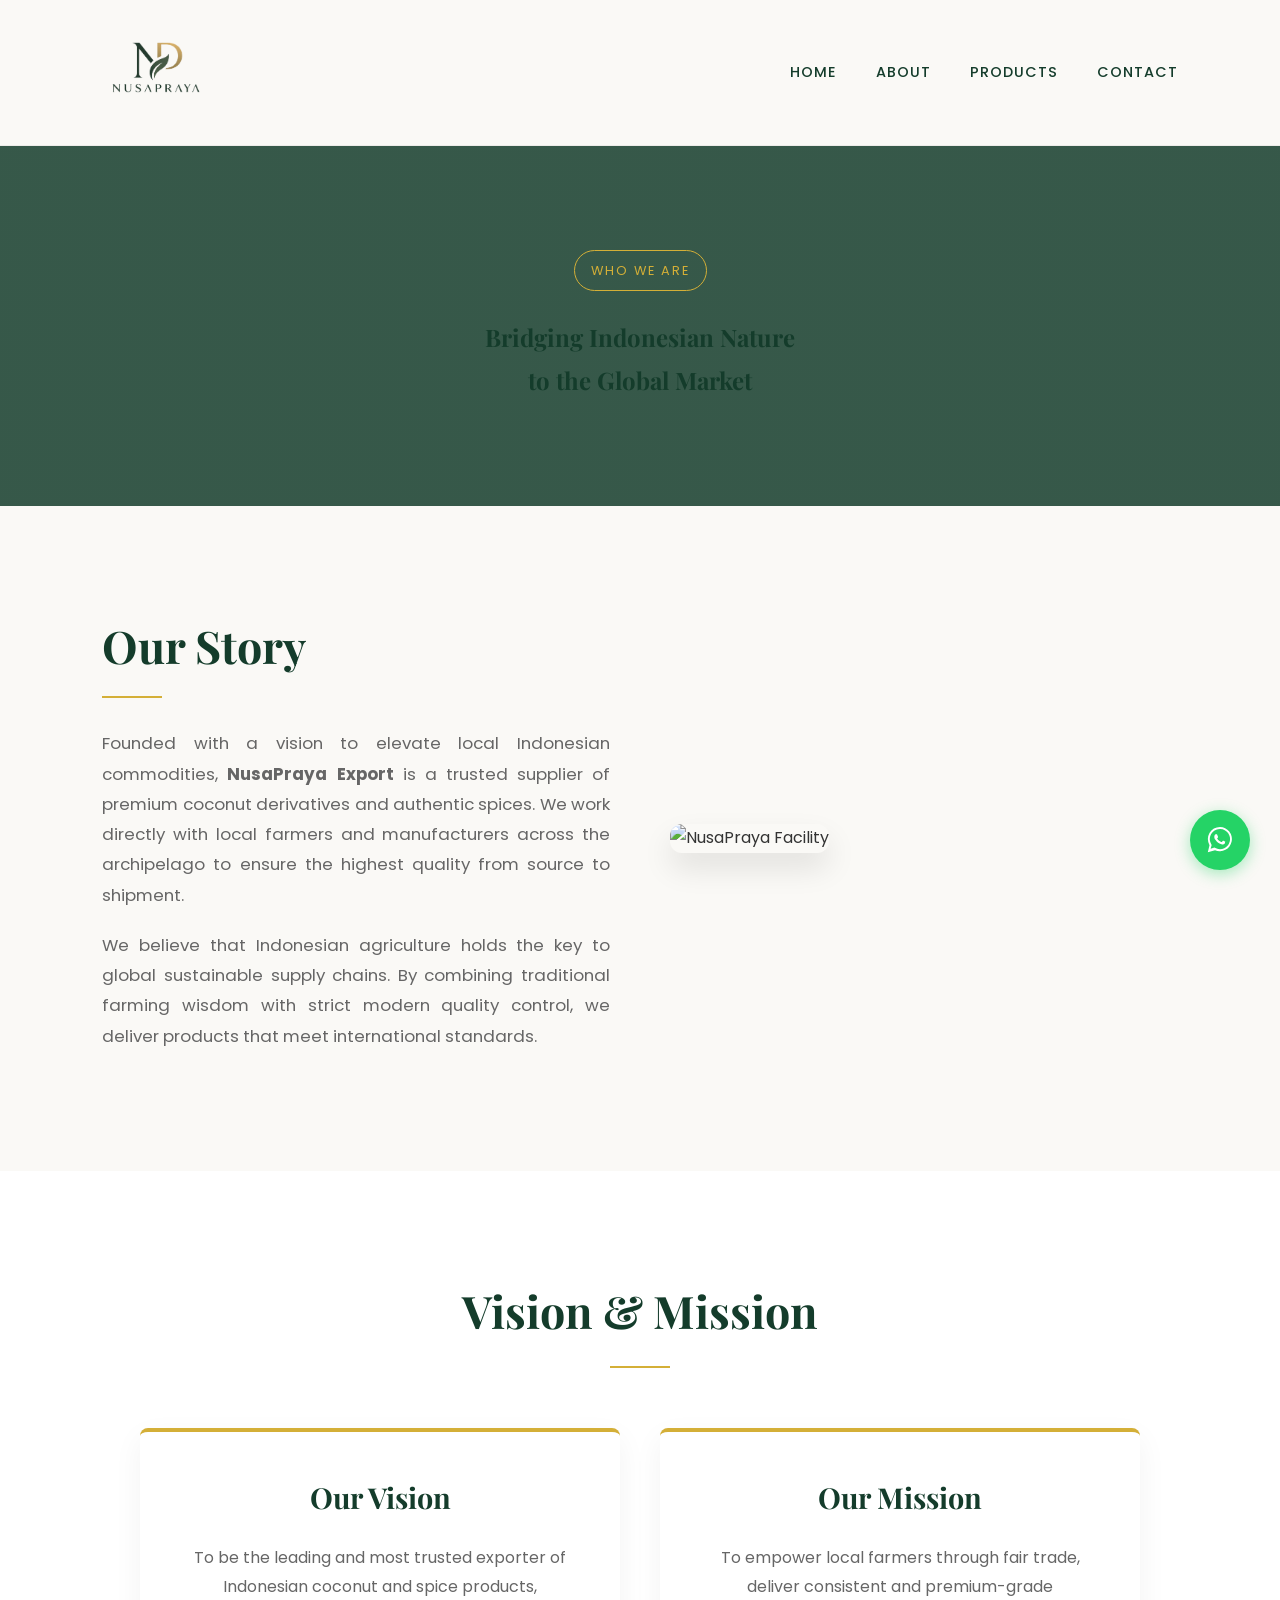
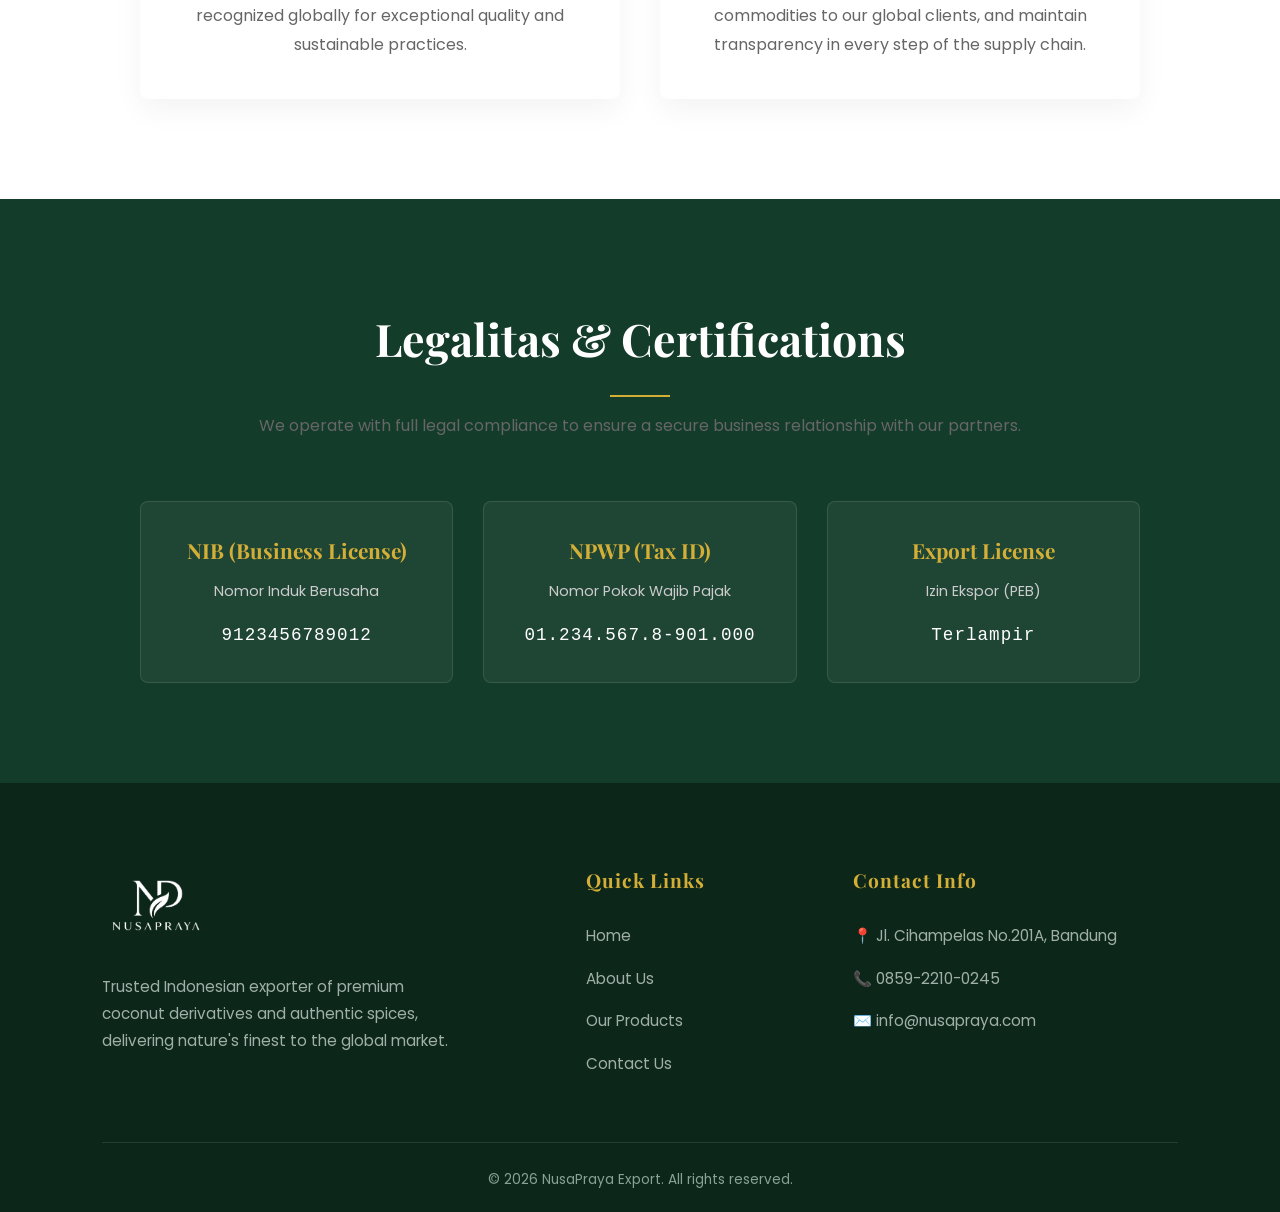
==== commit afed7957: "ganti nomor tlp" ====
--- a/about.html
+++ b/about.html
@@ -119,7 +119,7 @@
         <h4>Contact Info</h4>
         <ul class="footer-links">
           <li>📍 Jl. Cihampelas No.201A, Bandung</li>
-          <li>📞 <a href="tel:+62818107378">0818-1073-78</a></li>
+          <li>📞 <a href="tel:+6285922100245">0859-2210-0245</a></li>
           <li>✉️ <a href="mailto:info@nusapraya.com">info@nusapraya.com</a></li>
         </ul>
       </div>
@@ -132,7 +132,7 @@
     </div>
   </footer>
 
-<a href="https://wa.me/62818107378?text=Halo%20NusaPraya,%20saya%20mau%20bertanya%20mengenai%20produk." class="floating-wa" target="_blank">
+<a href="https://wa.me/6285922100245?text=Halo%20NusaPraya,%20saya%20mau%20bertanya%20mengenai%20produk." class="floating-wa" target="_blank">
   <svg viewBox="0 0 32 32" width="30" height="30" fill="white"><path d="M16 2a13 13 0 0 0-11.2 19.5L3 29l7.7-2a13 13 0 1 0 5.3-25zm0 23.8a10.8 10.8 0 0 1-5.5-1.5l-.4-.2-4.1 1.1 1.1-4-.3-.4A10.8 10.8 0 1 1 16 25.8zm6-8c-.3-.2-1.9-.9-2.2-1-.3-.1-.5-.2-.7.1-.2.3-.8 1-1 1.2-.2.2-.3.2-.6.1-1.9-.9-3.1-1.6-4.4-3.6-.3-.5.3-.5.8-1.5.1-.2 0-.4 0-.5 0-.2-.7-1.7-.9-2.3-.2-.6-.5-.5-.7-.5h-.6c-.2 0-.5.1-.8.4-.3.3-1 1-1 2.5s1 2.9 1.2 3.1c.2.2 2 3.1 4.9 4.3 1.8.8 2.5.9 3.4.7.5-.1 1.6-.7 1.8-1.3.2-.6.2-1.1.2-1.3-.1-.1-.3-.2-.6-.4z"/></svg>
 </a>
 
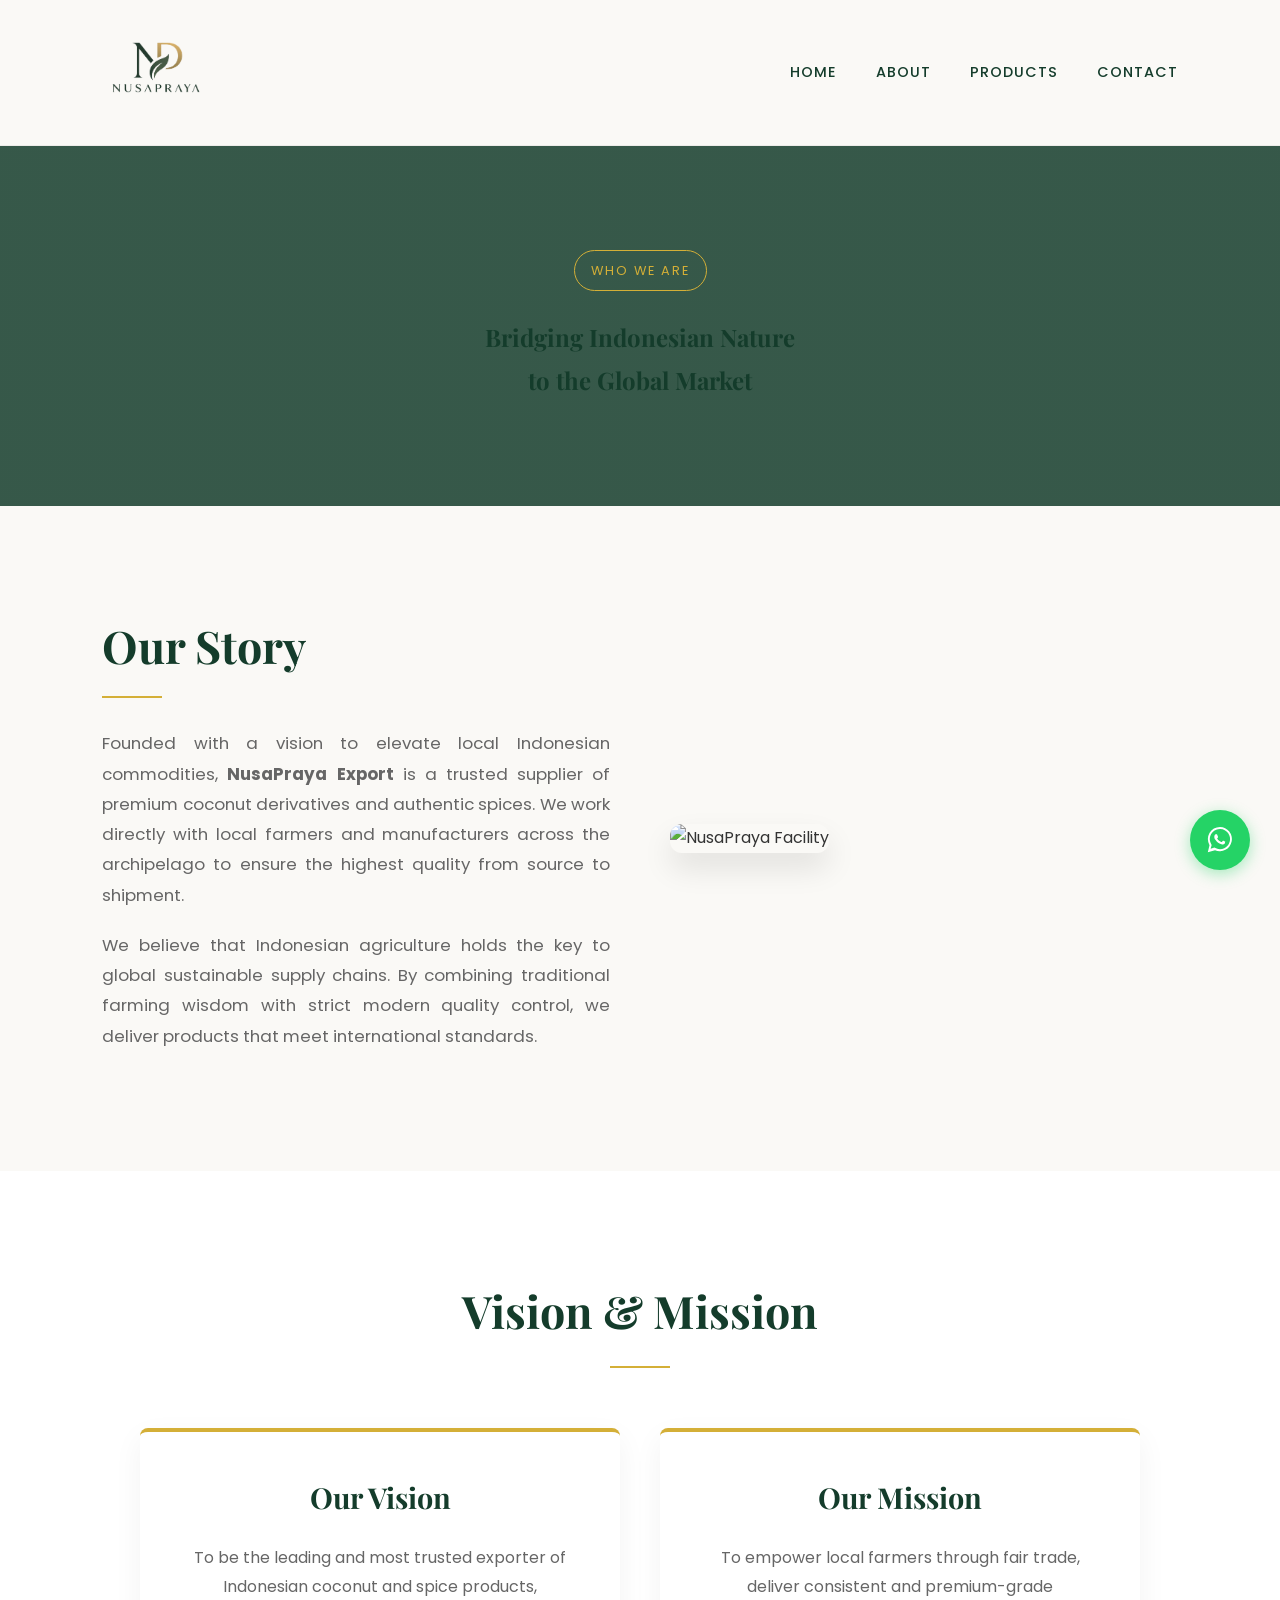
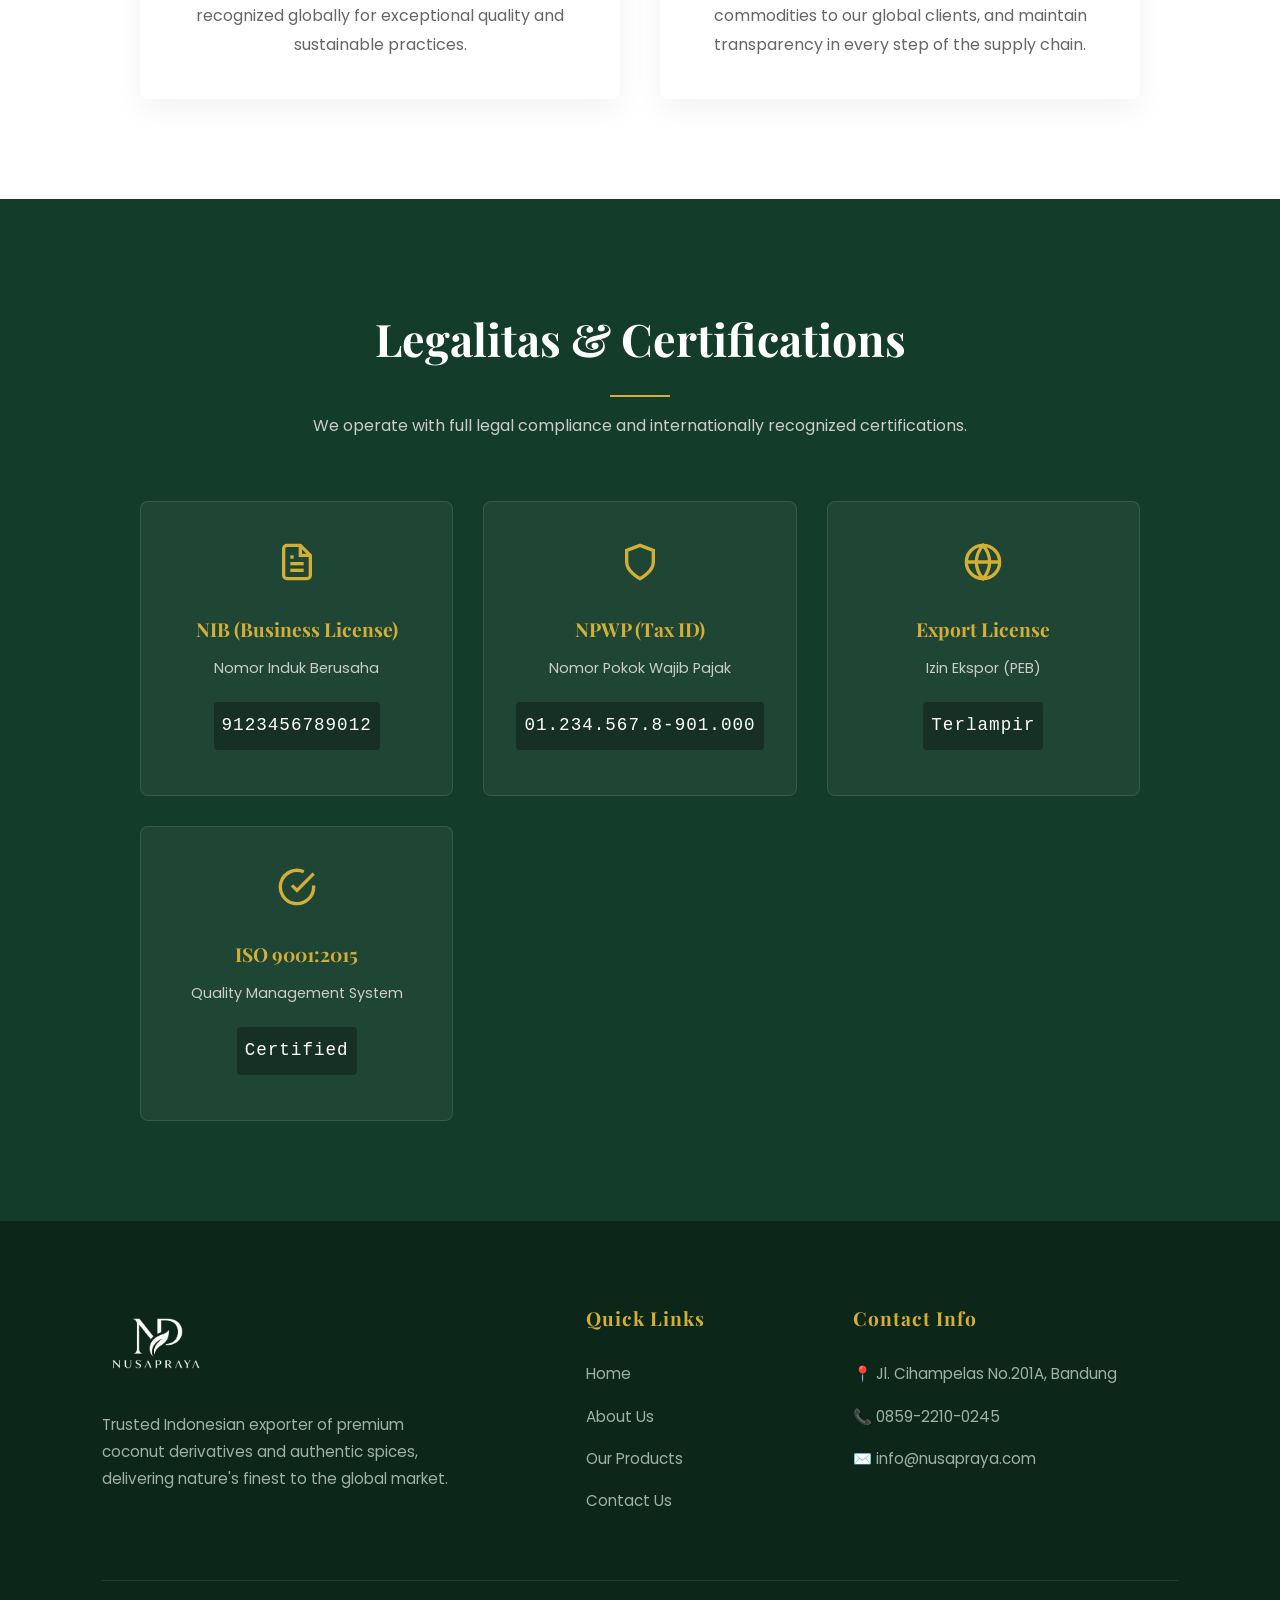
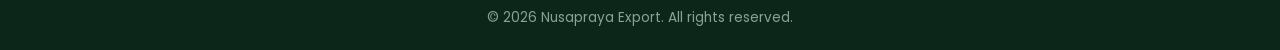
==== commit 236be7ac: "legalitas" ====
--- a/about.html
+++ b/about.html
@@ -65,29 +65,60 @@
     </div>
   </section>
 
-  <!-- LEGALITAS & SERTIFIKASI -->
+    <!-- LEGALITAS & SERTIFIKASI -->
   <section class="legal-section">
     <div class="section-title">
       <h2>Legalitas & Certifications</h2>
       <div class="divider"></div>
-      <p style="color: #666; margin-top: 15px;">We operate with full legal compliance to ensure a secure business relationship with our partners.</p>
+      <p style="color: #ccc; margin-top: 15px;">We operate with full legal compliance and internationally recognized certifications.</p>
     </div>
+    
     <div class="legal-grid">
+      
+      <!-- Card 1: NIB -->
       <div class="legal-card">
+        <div class="legal-icon">
+          <!-- Ikon Dokumen (SVG) -->
+          <svg viewBox="0 0 24 24" width="40" height="40" fill="none" stroke="#d4af37" stroke-width="2"><path d="M14 2H6a2 2 0 0 0-2 2v16a2 2 0 0 0 2 2h12a2 2 0 0 0 2-2V8z"></path><polyline points="14 2 14 8 20 8"></polyline><line x1="16" y1="13" x2="8" y2="13"></line><line x1="16" y1="17" x2="8" y2="17"></line><polyline points="10 9 9 9 8 9"></polyline></svg>
+        </div>
         <h3>NIB (Business License)</h3>
         <p>Nomor Induk Berusaha</p>
         <p class="legal-number">9123456789012</p>
       </div>
+
+      <!-- Card 2: NPWP -->
       <div class="legal-card">
+        <div class="legal-icon">
+          <!-- Ikon Perisai (SVG) -->
+          <svg viewBox="0 0 24 24" width="40" height="40" fill="none" stroke="#d4af37" stroke-width="2"><path d="M12 22s8-4 8-10V5l-8-3-8 3v7c0 6 8 10 8 10z"></path></svg>
+        </div>
         <h3>NPWP (Tax ID)</h3>
         <p>Nomor Pokok Wajib Pajak</p>
         <p class="legal-number">01.234.567.8-901.000</p>
       </div>
+
+      <!-- Card 3: Export License -->
       <div class="legal-card">
+        <div class="legal-icon">
+          <!-- Ikon Bumi/Global (SVG) -->
+          <svg viewBox="0 0 24 24" width="40" height="40" fill="none" stroke="#d4af37" stroke-width="2"><circle cx="12" cy="12" r="10"></circle><line x1="2" y1="12" x2="22" y2="12"></line><path d="M12 2a15.3 15.3 0 0 1 4 10 15.3 15.3 0 0 1-4 10 15.3 15.3 0 0 1-4-10 15.3 15.3 0 0 1 4-10z"></path></svg>
+        </div>
         <h3>Export License</h3>
         <p>Izin Ekspor (PEB)</p>
         <p class="legal-number">Terlampir</p>
       </div>
+
+      <!-- Card 4: Halal / ISO (Opsional) -->
+      <div class="legal-card">
+        <div class="legal-icon">
+          <!-- Ikon Centang (SVG) -->
+          <svg viewBox="0 0 24 24" width="40" height="40" fill="none" stroke="#d4af37" stroke-width="2"><path d="M22 11.08V12a10 10 0 1 1-5.93-9.14"></path><polyline points="22 4 12 14.01 9 11.01"></polyline></svg>
+        </div>
+        <h3>ISO 9001:2015</h3>
+        <p>Quality Management System</p>
+        <p class="legal-number">Certified</p>
+      </div>
+
     </div>
   </section>
 
@@ -128,7 +159,7 @@
 
     <!-- Copyright -->
     <div class="footer-bottom">
-      <p>&copy; 2026 NusaPraya Export. All rights reserved.</p>
+      <p>&copy; 2026 Nusapraya Export. All rights reserved.</p>
     </div>
   </footer>
 
--- a/css/style.css
+++ b/css/style.css
@@ -752,4 +752,47 @@
 .floating-wa:hover {
   transform: scale(1.1);
   background-color: #128C7E;
+}
+
+/* Update buat Card Legalitas */
+.legal-card {
+  background: rgba(255, 255, 255, 0.05);
+  border: 1px solid rgba(255, 255, 255, 0.1);
+  padding: 40px 30px;
+  border-radius: 8px;
+  transition: transform 0.3s ease, background 0.3s ease;
+}
+
+.legal-card:hover {
+  transform: translateY(-5px);
+  background: rgba(255, 255, 255, 0.08); /* Efek glow pas di-hover */
+  border-color: rgba(212, 175, 55, 0.4); /* Border emas tipis */
+}
+
+.legal-icon {
+  margin-bottom: 20px;
+}
+
+.legal-card h3 {
+  color: var(--accent-gold);
+  font-size: 1.2rem;
+  margin-bottom: 10px;
+}
+
+.legal-card p {
+  color: #ccc;
+  font-size: 0.9rem;
+  margin-bottom: 5px;
+}
+
+.legal-number {
+  margin-top: 15px;
+  font-family: monospace;
+  font-size: 1.1rem !important;
+  color: white !important;
+  letter-spacing: 1px;
+  background: rgba(0, 0, 0, 0.3); /* Kasih background kotak item tipis di angka */
+  padding: 8px;
+  border-radius: 4px;
+  display: inline-block;
 }
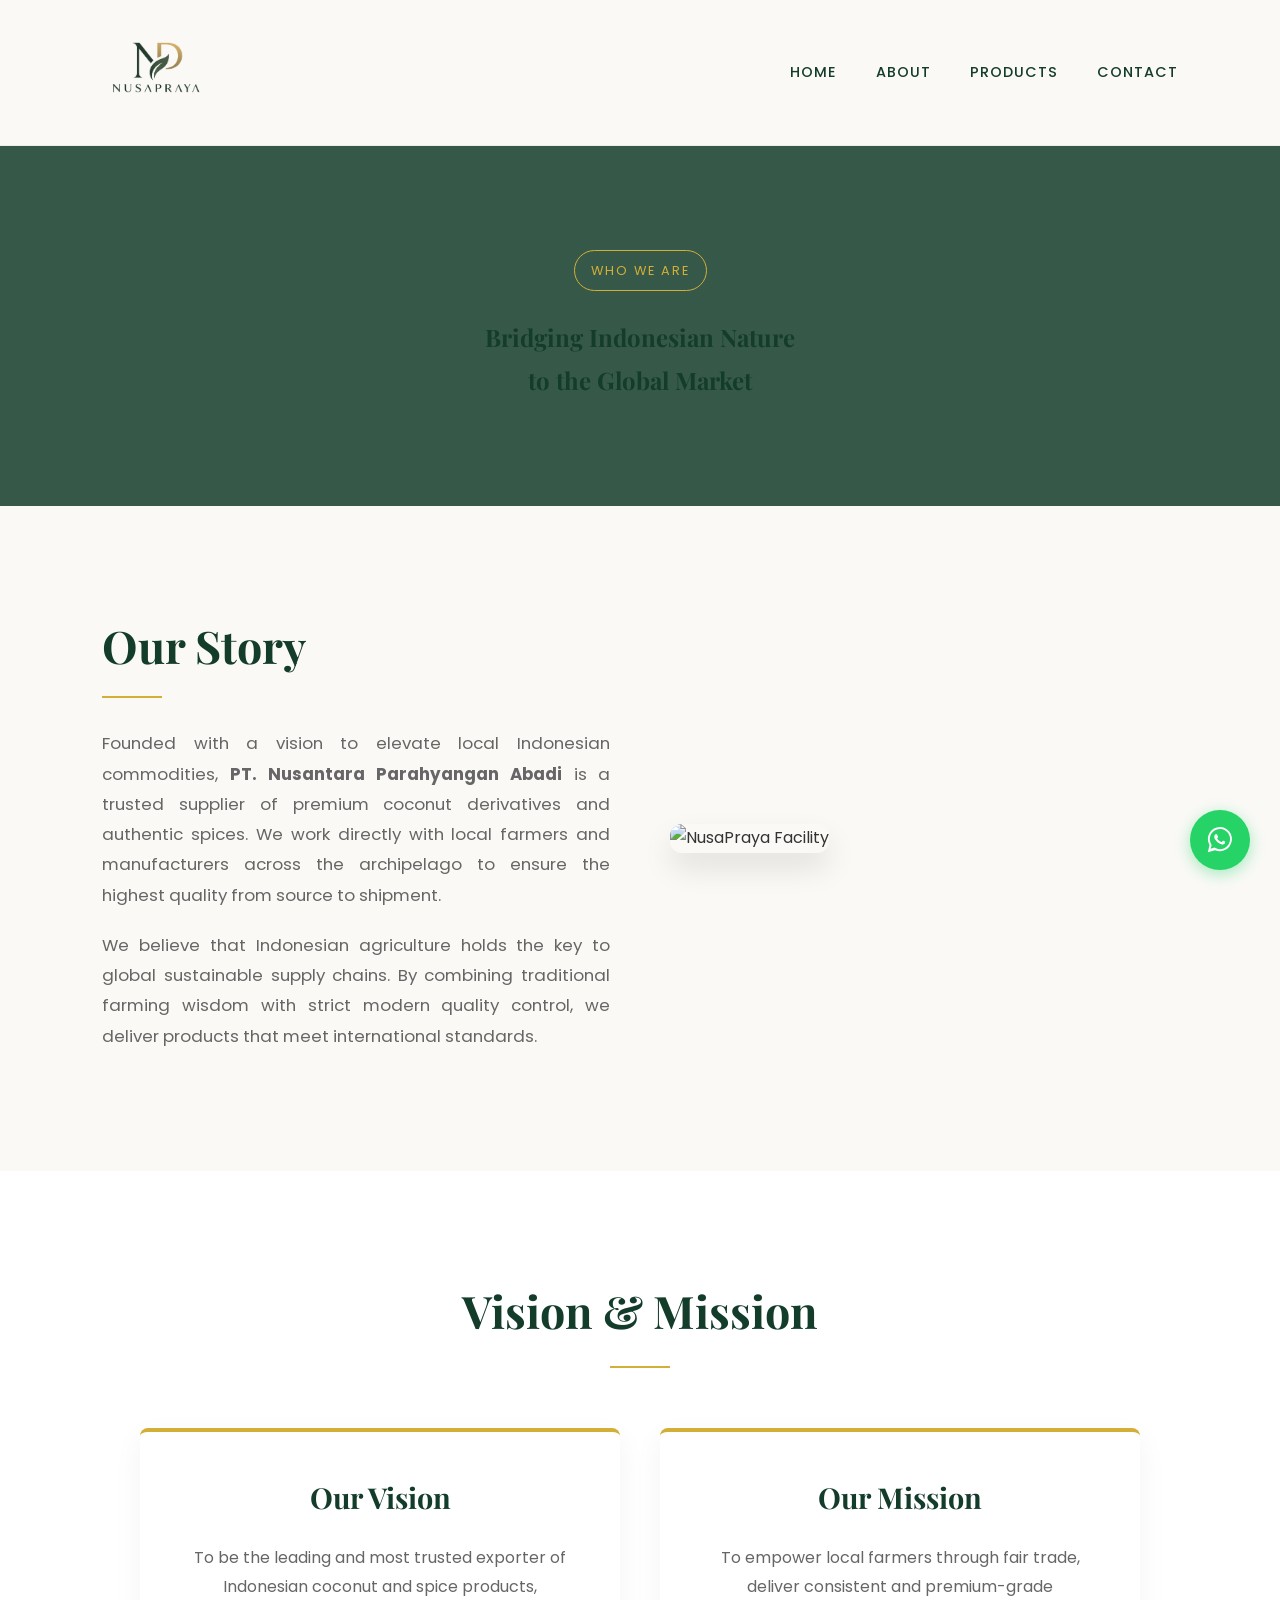
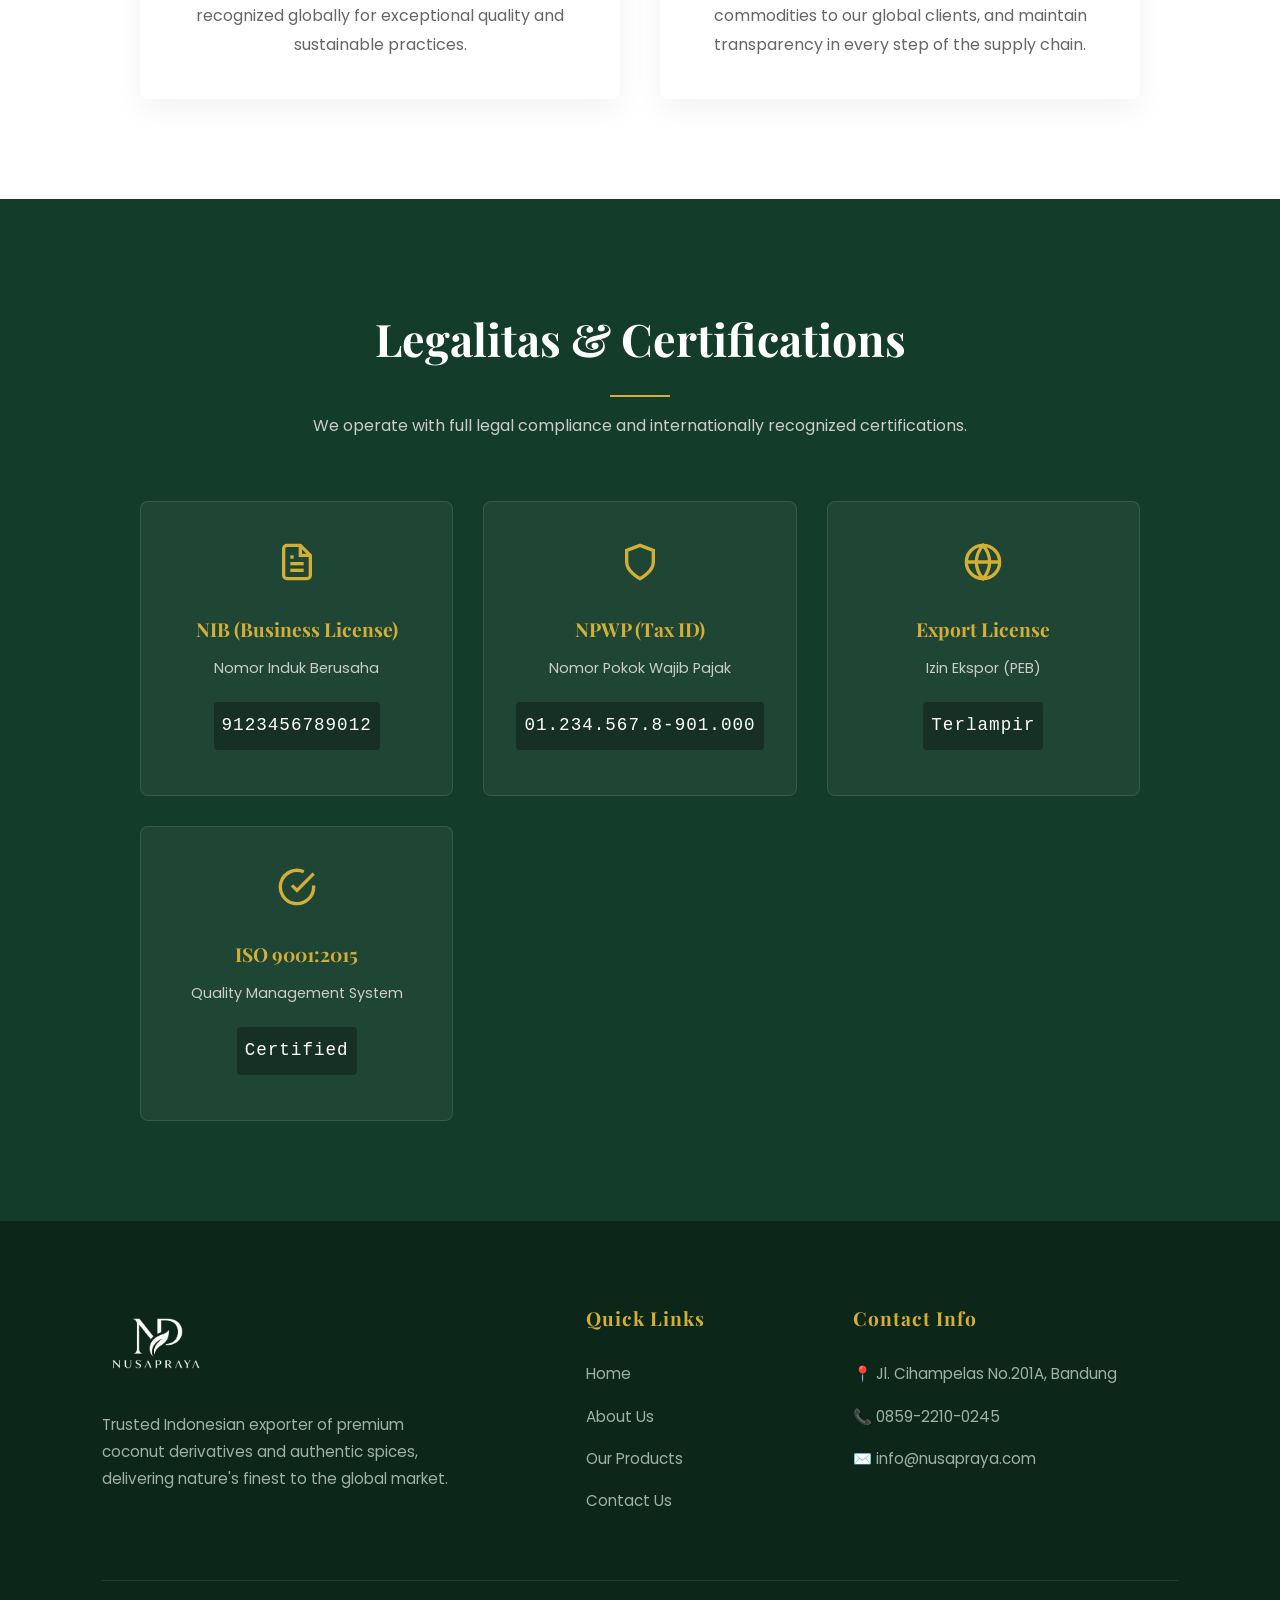
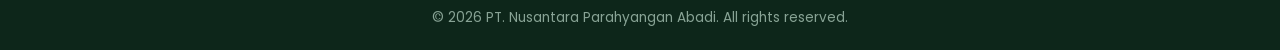
==== commit dec276b4: "fix wording nusapraya" ====
--- a/about.html
+++ b/about.html
@@ -3,8 +3,8 @@
 <head>
   <meta charset="UTF-8">
   <meta name="viewport" content="width=device-width, initial-scale=1.0">
-  <title>About Us | Nusapraya Export</title>
-  <meta name="description" content="Learn about Nusapraya Export, a trusted Indonesian supplier bridging local farmers with the global market. Discover our vision, mission, and legal certifications.">
+  <title>About Us | Nusapraya</title>
+  <meta name="description" content="Learn about Nusapraya, a trusted Indonesian supplier bridging local farmers with the global market. Discover our vision, mission, and legal certifications.">
   <link rel="icon" type="image/png" href="img/logo no bg.png">
   <link href="https://fonts.googleapis.com/css2?family=Playfair+Display:wght@600;700&family=Poppins:wght@300;400;500&display=swap" rel="stylesheet">
   <link rel="stylesheet" href="css/style.css">
@@ -37,7 +37,7 @@
       <div class="about-text">
         <h2 class="section-title-left">Our Story</h2>
         <div class="divider-left"></div>
-        <p>Founded with a vision to elevate local Indonesian commodities, <strong>NusaPraya Export</strong> is a trusted supplier of premium coconut derivatives and authentic spices. We work directly with local farmers and manufacturers across the archipelago to ensure the highest quality from source to shipment.</p>
+        <p>Founded with a vision to elevate local Indonesian commodities, <strong>PT. Nusantara Parahyangan Abadi</strong> is a trusted supplier of premium coconut derivatives and authentic spices. We work directly with local farmers and manufacturers across the archipelago to ensure the highest quality from source to shipment.</p>
         <p>We believe that Indonesian agriculture holds the key to global sustainable supply chains. By combining traditional farming wisdom with strict modern quality control, we deliver products that meet international standards.</p>
       </div>
       <div class="about-image">
@@ -129,7 +129,7 @@
       <!-- Kolom 1: Logo & Deskripsi -->
       <div class="footer-col">
         <div class="footer-logo">
-          <img src="img/logo no bg.png" alt="NusaPraya Logo" class="nav-logo" style="filter: brightness(0) invert(1);"> <!-- Filter biar logo jadi putih -->
+          <img src="img/logo no bg.png" alt="Nusapraya" class="nav-logo" style="filter: brightness(0) invert(1);"> <!-- Filter biar logo jadi putih -->
         </div>
         <p class="footer-desc">Trusted Indonesian exporter of premium coconut derivatives and authentic spices, delivering nature's finest to the global market.</p>
       </div>
@@ -159,7 +159,7 @@
 
     <!-- Copyright -->
     <div class="footer-bottom">
-      <p>&copy; 2026 Nusapraya Export. All rights reserved.</p>
+      <p>&copy; 2026 PT. Nusantara Parahyangan Abadi. All rights reserved.</p>
     </div>
   </footer>
 
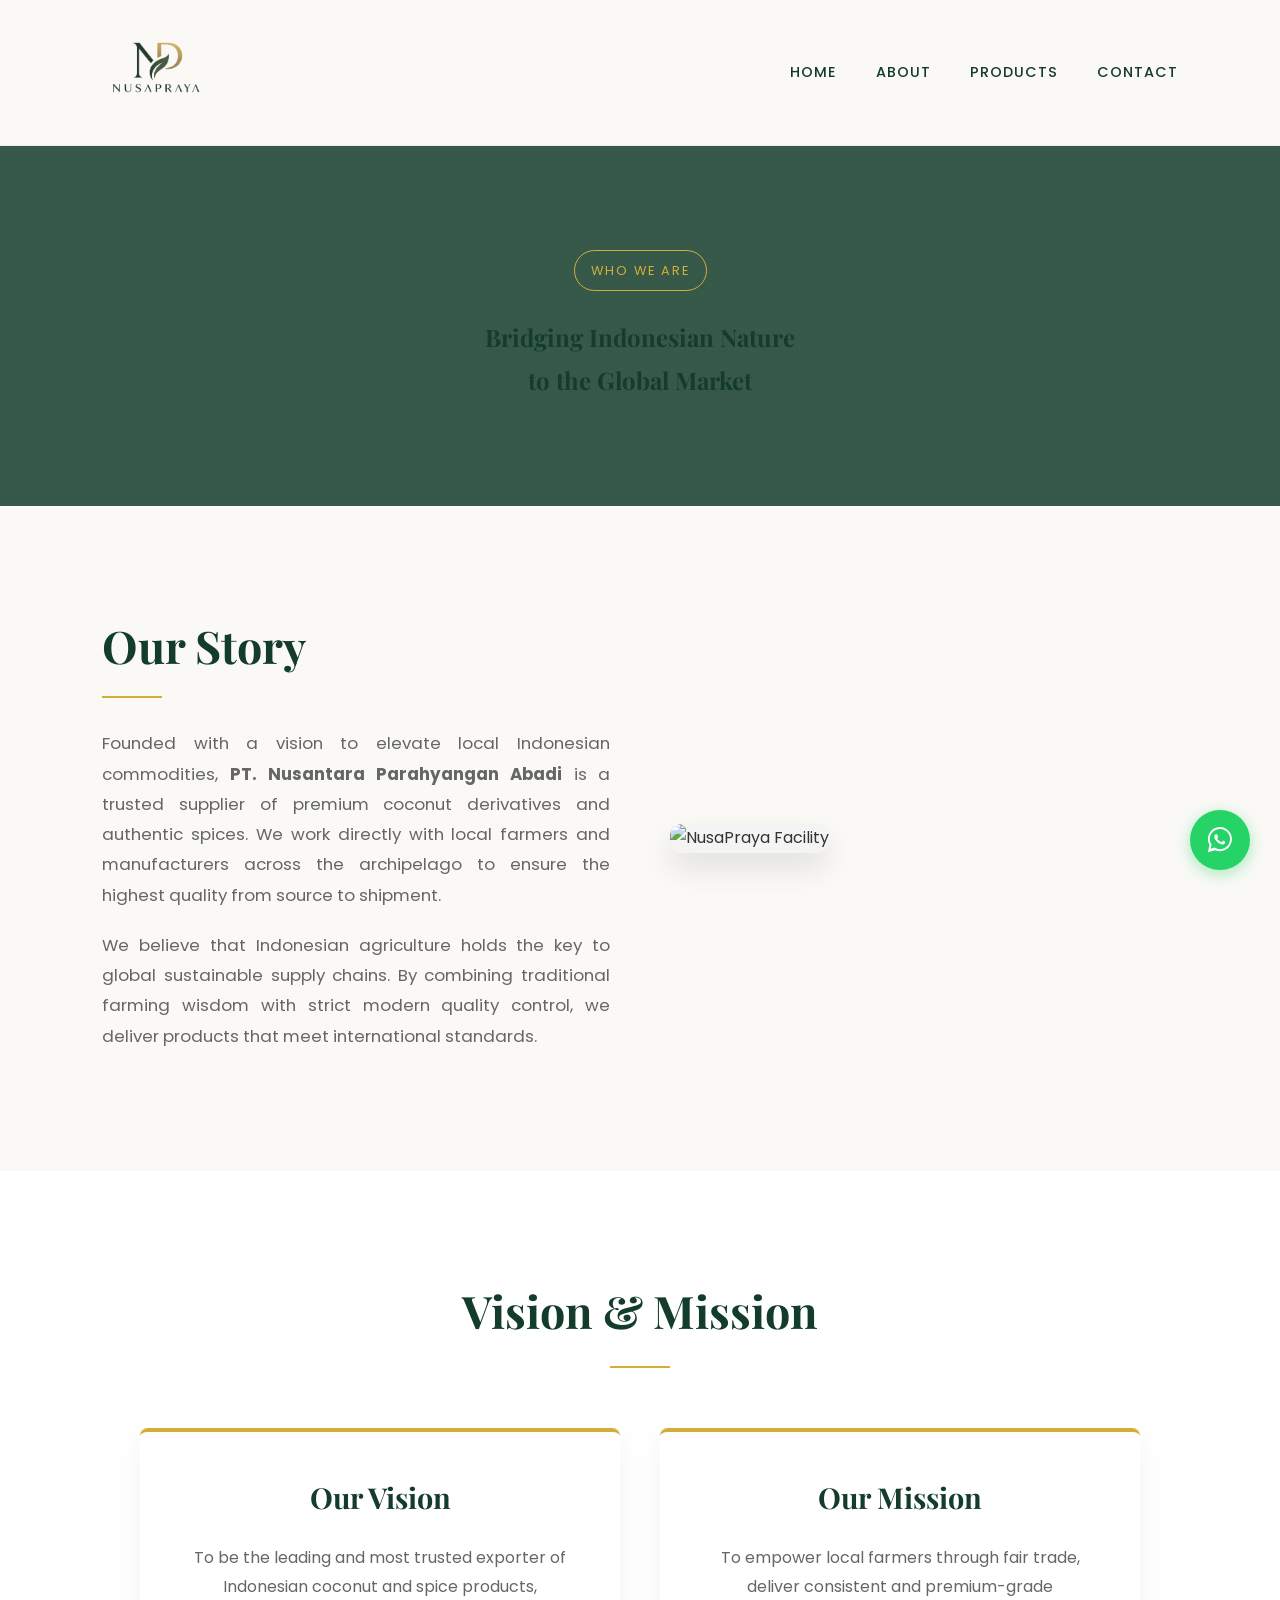
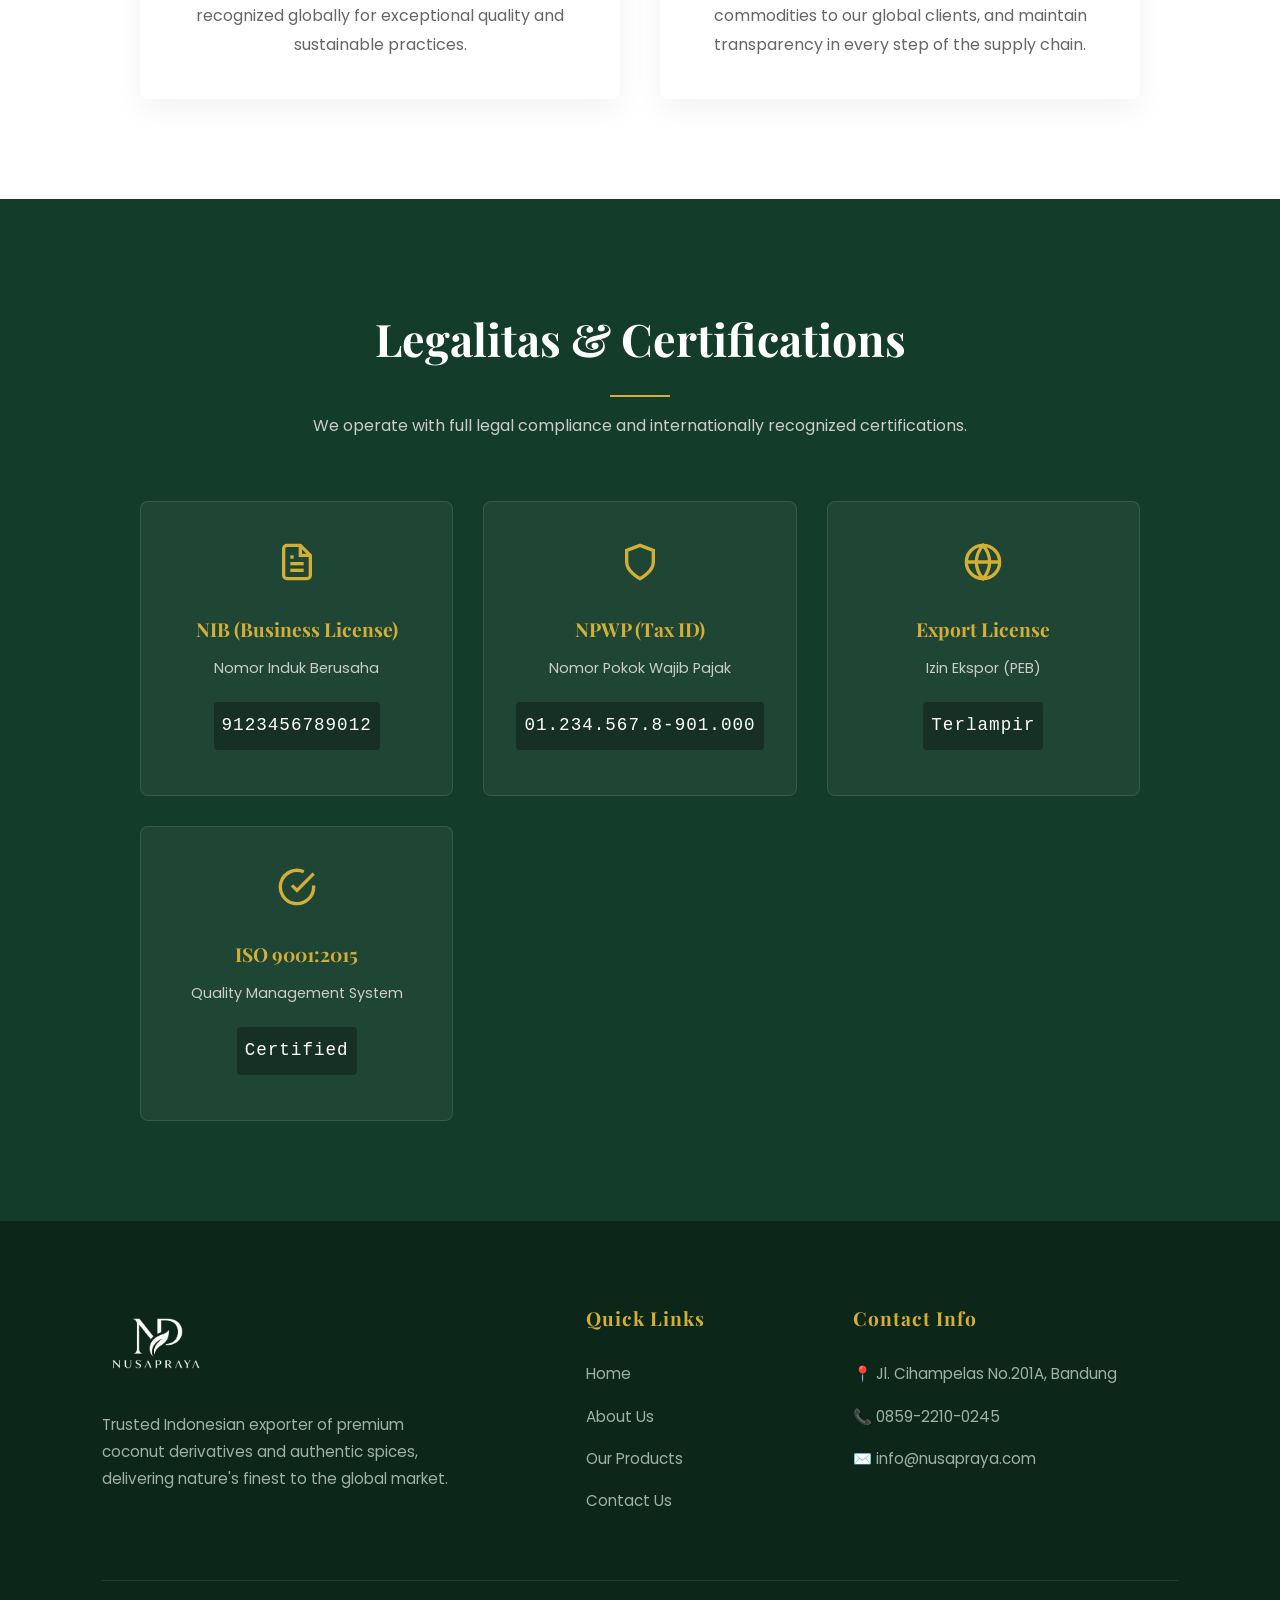
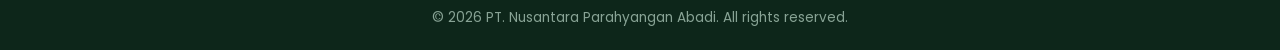
==== commit fa5abf22: "fix bug" ====
--- a/about.html
+++ b/about.html
@@ -12,16 +12,21 @@
 <body>
 
   <header class="navbar">
-    <div class="logo">
-      <img src="img/logo no bg.png" alt="NusaPraya Logo" class="nav-logo">
-    </div>
-    <nav>
-      <a href="index.html">Home</a>
-      <a href="about.html">About</a> <!-- Menu About ditambahin -->
-      <a href="products.html">Products</a>
-      <a href="contact.html">Contact</a>
-    </nav>
-  </header>
+  <div class="logo">
+    <a href="index.html" aria-label="Nusapraya Home">
+      <img src="img/logo no bg.png" alt="Nusapraya Logo" class="nav-logo">
+    </a>
+  </div>
+  <button class="menu-toggle" id="menuToggle" aria-label="Toggle navigation" aria-expanded="false">
+    <span></span><span></span><span></span>
+  </button>
+  <nav id="mainNav">
+    <a href="index.html">Home</a>
+    <a href="about.html">About</a>
+    <a href="products.html">Products</a>
+    <a href="contact.html">Contact</a>
+  </nav>
+</header>
 
   <!-- HERO ABOUT -->
   <section class="about-hero">
@@ -167,5 +172,14 @@
   <svg viewBox="0 0 32 32" width="30" height="30" fill="white"><path d="M16 2a13 13 0 0 0-11.2 19.5L3 29l7.7-2a13 13 0 1 0 5.3-25zm0 23.8a10.8 10.8 0 0 1-5.5-1.5l-.4-.2-4.1 1.1 1.1-4-.3-.4A10.8 10.8 0 1 1 16 25.8zm6-8c-.3-.2-1.9-.9-2.2-1-.3-.1-.5-.2-.7.1-.2.3-.8 1-1 1.2-.2.2-.3.2-.6.1-1.9-.9-3.1-1.6-4.4-3.6-.3-.5.3-.5.8-1.5.1-.2 0-.4 0-.5 0-.2-.7-1.7-.9-2.3-.2-.6-.5-.5-.7-.5h-.6c-.2 0-.5.1-.8.4-.3.3-1 1-1 2.5s1 2.9 1.2 3.1c.2.2 2 3.1 4.9 4.3 1.8.8 2.5.9 3.4.7.5-.1 1.6-.7 1.8-1.3.2-.6.2-1.1.2-1.3-.1-.1-.3-.2-.6-.4z"/></svg>
 </a>
 
+<script>
+  const toggle = document.getElementById('menuToggle');
+  const nav = document.getElementById('mainNav');
+  toggle.addEventListener('click', () => {
+    nav.classList.toggle('open');
+    toggle.classList.toggle('open');
+    toggle.setAttribute('aria-expanded', nav.classList.contains('open'));
+  });
+</script>
 </body>
 </html>
--- a/css/style.css
+++ b/css/style.css
@@ -423,9 +423,6 @@
 /* ================= RESPONSIVE ================= */
 @media (max-width: 900px) {
   .hero h1 { font-size: 2.8rem; }
-  .navbar { flex-direction: column; padding: 20px; }
-  .navbar nav { margin-top: 15px; }
-  .navbar nav a { margin: 0 10px; font-size: 0.8rem; }
   .section-title h2 { font-size: 2.2rem; }
   .categories { padding: 60px 5%; }
   .product-section { padding: 60px 5%; }
@@ -795,4 +792,108 @@
   padding: 8px;
   border-radius: 4px;
   display: inline-block;
+}
+/* ================= MOBILE NAVBAR (NEW) ================= */
+.logo a { display: inline-block; line-height: 0; }
+
+.menu-toggle {
+  display: none;
+  flex-direction: column;
+  gap: 5px;
+  background: none;
+  border: none;
+  cursor: pointer;
+  padding: 8px;
+  z-index: 1002;
+}
+.menu-toggle span {
+  display: block;
+  width: 26px;
+  height: 2px;
+  background-color: var(--primary-green);
+  transition: all 0.3s ease;
+  border-radius: 2px;
+}
+.menu-toggle.open span:nth-child(1) { transform: translateY(7px) rotate(45deg); }
+.menu-toggle.open span:nth-child(2) { opacity: 0; }
+.menu-toggle.open span:nth-child(3) { transform: translateY(-7px) rotate(-45deg); }
+
+@media (max-width: 900px) {
+  .navbar { padding: 18px 5%; }
+  .menu-toggle { display: flex; }
+  .navbar nav {
+    position: fixed;
+    top: 0;
+    right: -100%;
+    width: 280px;
+    height: 100vh;
+    background-color: var(--bg-light);
+    flex-direction: column;
+    padding: 100px 30px 30px;
+    box-shadow: -5px 0 20px rgba(0,0,0,0.12);
+    transition: right 0.35s ease;
+    margin-left: 0;
+    z-index: 1001;
+  }
+  .navbar nav.open { right: 0; }
+  .navbar nav a {
+    margin: 0 0 10px 0;
+    font-size: 1rem;
+    padding: 14px 0;
+    border-bottom: 1px solid rgba(0,0,0,0.08);
+    display: block;
+  }
+}
+
+/* ================= BACK LINK (Product Detail) ================= */
+.back-link {
+  display: inline-block;
+  color: var(--text-light);
+  text-decoration: none;
+  font-size: 0.9rem;
+  margin-bottom: 20px;
+  transition: color 0.3s;
+}
+.back-link:hover { color: var(--accent-gold); }
+
+/* ================= SPEC TABLE (Better Look) ================= */
+.spec-table {
+  width: 100%;
+  border-collapse: collapse;
+  margin-top: 15px;
+}
+.spec-table tr { border-bottom: 1px solid rgba(0,0,0,0.06); }
+.spec-table td {
+  padding: 12px 8px;
+  font-size: 0.95rem;
+  color: var(--text-dark);
+}
+.spec-table td:first-child {
+  font-weight: 500;
+  color: var(--primary-green);
+  width: 45%;
+}
+.spec-table td:last-child { color: var(--text-light); }
+
+/* ================= IMAGE PERFORMANCE ================= */
+.product-img, .detail-image img, .card-image, .about-img {
+  background-color: #f4f4f4;
+}
+
+/* ================= FIX: PRODUCT CARD BOTTOM ALIGN ================= */
+.product-card { height: 100%; }
+.product-card .btn-detail { margin-top: auto; align-self: center; }
+
+/* ================= RESPONSIVE: MERGED CLEANUP ================= */
+@media (max-width: 900px) {
+  .hero h1 { font-size: 2.4rem; }
+  .section-title h2 { font-size: 2rem; }
+  .categories, .product-section, .about-section { padding: 60px 5%; }
+  .detail-section { padding: 60px 5%; }
+  .detail-info h1 { font-size: 2rem; }
+  .footer-container { grid-template-columns: 1fr; gap: 40px; }
+  .vm-grid, .about-grid { grid-template-columns: 1fr; }
+  .contact-section { flex-direction: column; }
+  .contact-map { min-height: 350px; }
+  .product-grid { gap: 25px; }
 }
